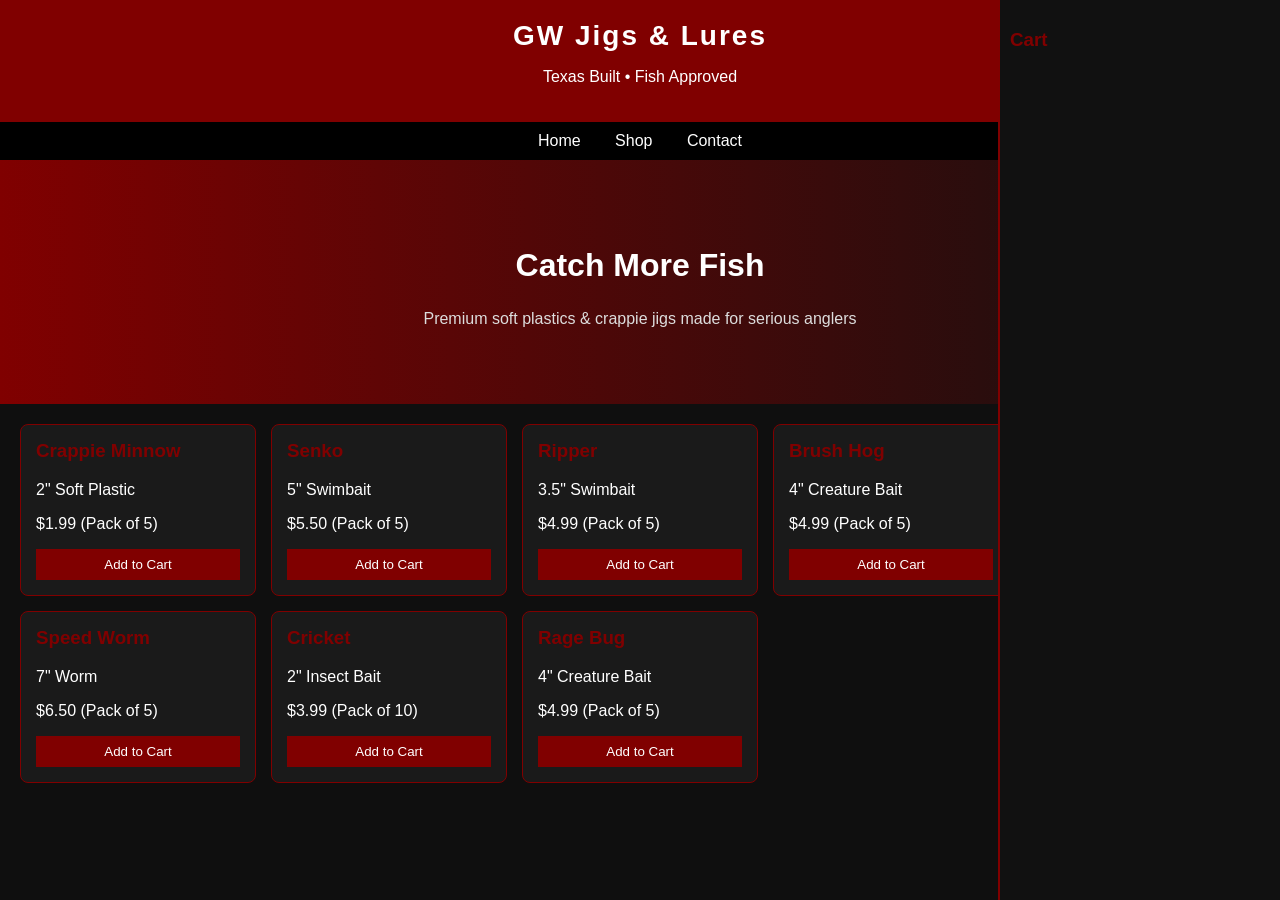
==== index.html @ b726e0a0 "Add files via upload" ====
<!DOCTYPE html>
<html lang="en">
<head>
<meta charset="UTF-8" />
<meta name="viewport" content="width=device-width, initial-scale=1.0"/>
<title>GW Jigs & Lures</title>

<style>
body {
    margin: 0;
    font-family: Arial, sans-serif;
    background: #0f0f0f;
    color: white;
}

/* HEADER */
header {
    background: maroon;
    padding: 20px;
    text-align: center;
}

header h1 {
    margin: 0;
    font-size: 28px;
    letter-spacing: 2px;
}

nav {
    background: black;
    padding: 10px;
    text-align: center;
}

nav a {
    color: white;
    margin: 0 15px;
    text-decoration: none;
}

/* HERO */
.hero {
    padding: 60px 20px;
    text-align: center;
    background: linear-gradient(to right, maroon, #111);
}

.hero h2 {
    font-size: 32px;
}

.hero p {
    color: #ddd;
}

/* PRODUCTS */
.products {
    display: grid;
    grid-template-columns: repeat(auto-fit, minmax(220px, 1fr));
    gap: 15px;
    padding: 20px;
}

.card {
    background: #1a1a1a;
    border: 1px solid maroon;
    padding: 15px;
    border-radius: 8px;
}

.card h3 {
    margin-top: 0;
    color: maroon;
}

button {
    background: maroon;
    border: none;
    padding: 8px;
    color: white;
    width: 100%;
    cursor: pointer;
}

button:hover {
    background: #a00000;
}

/* CART */
.cart {
    position: fixed;
    right: 0;
    top: 0;
    width: 260px;
    height: 100%;
    background: #111;
    border-left: 2px solid maroon;
    padding: 10px;
}

.cart h3 {
    color: maroon;
}
</style>
</head>

<body>

<header>
    <h1>GW Jigs & Lures</h1>
    <p>Texas Built • Fish Approved</p>
</header>

<nav>
    <a href="#">Home</a>
    <a href="#">Shop</a>
    <a href="mailto:gwmlures@gmail.com">Contact</a>
</nav>

<div class="hero">
    <h2>Catch More Fish</h2>
    <p>Premium soft plastics & crappie jigs made for serious anglers</p>
</div>

<div class="products">

    <div class="card">
        <h3>Crappie Minnow</h3>
        <p>2" Soft Plastic</p>
        <p>$1.99 (Pack of 5)</p>
        <button onclick="addToCart('Crappie Minnow')">Add to Cart</button>
    </div>

    <div class="card">
        <h3>Senko</h3>
        <p>5" Swimbait</p>
        <p>$5.50 (Pack of 5)</p>
        <button onclick="addToCart('Senko')">Add to Cart</button>
    </div>

    <div class="card">
        <h3>Ripper</h3>
        <p>3.5" Swimbait</p>
        <p>$4.99 (Pack of 5)</p>
        <button onclick="addToCart('Ripper')">Add to Cart</button>
    </div>

    <div class="card">
        <h3>Brush Hog</h3>
        <p>4" Creature Bait</p>
        <p>$4.99 (Pack of 5)</p>
        <button onclick="addToCart('Brush Hog')">Add to Cart</button>
    </div>

    <div class="card">
        <h3>Curly Tail</h3>
        <p>7" Worm</p>
        <p>$5.99 (Pack of 5)</p>
        <button onclick="addToCart('Curly Tail')">Add to Cart</button>
    </div>

    <div class="card">
        <h3>Speed Worm</h3>
        <p>7" Worm</p>
        <p>$6.50 (Pack of 5)</p>
        <button onclick="addToCart('Speed Worm')">Add to Cart</button>
    </div>

    <div class="card">
        <h3>Cricket</h3>
        <p>2" Insect Bait</p>
        <p>$3.99 (Pack of 10)</p>
        <button onclick="addToCart('Cricket')">Add to Cart</button>
    </div>

    <div class="card">
        <h3>Rage Bug</h3>
        <p>4" Creature Bait</p>
        <p>$4.99 (Pack of 5)</p>
        <button onclick="addToCart('Rage Bug')">Add to Cart</button>
    </div>

</div>

<div class="cart">
    <h3>Cart</h3>
    <ul id="cartList"></ul>
</div>

<script>
let cart = [];

function addToCart(item) {
    cart.push(item);
    renderCart();
}

function renderCart() {
    let list = document.getElementById("cartList");
    list.innerHTML = "";
    cart.forEach(i => {
        let li = document.createElement("li");
        li.textContent = i;
        list.appendChild(li);
    });
}
</script>

</body>
</html>
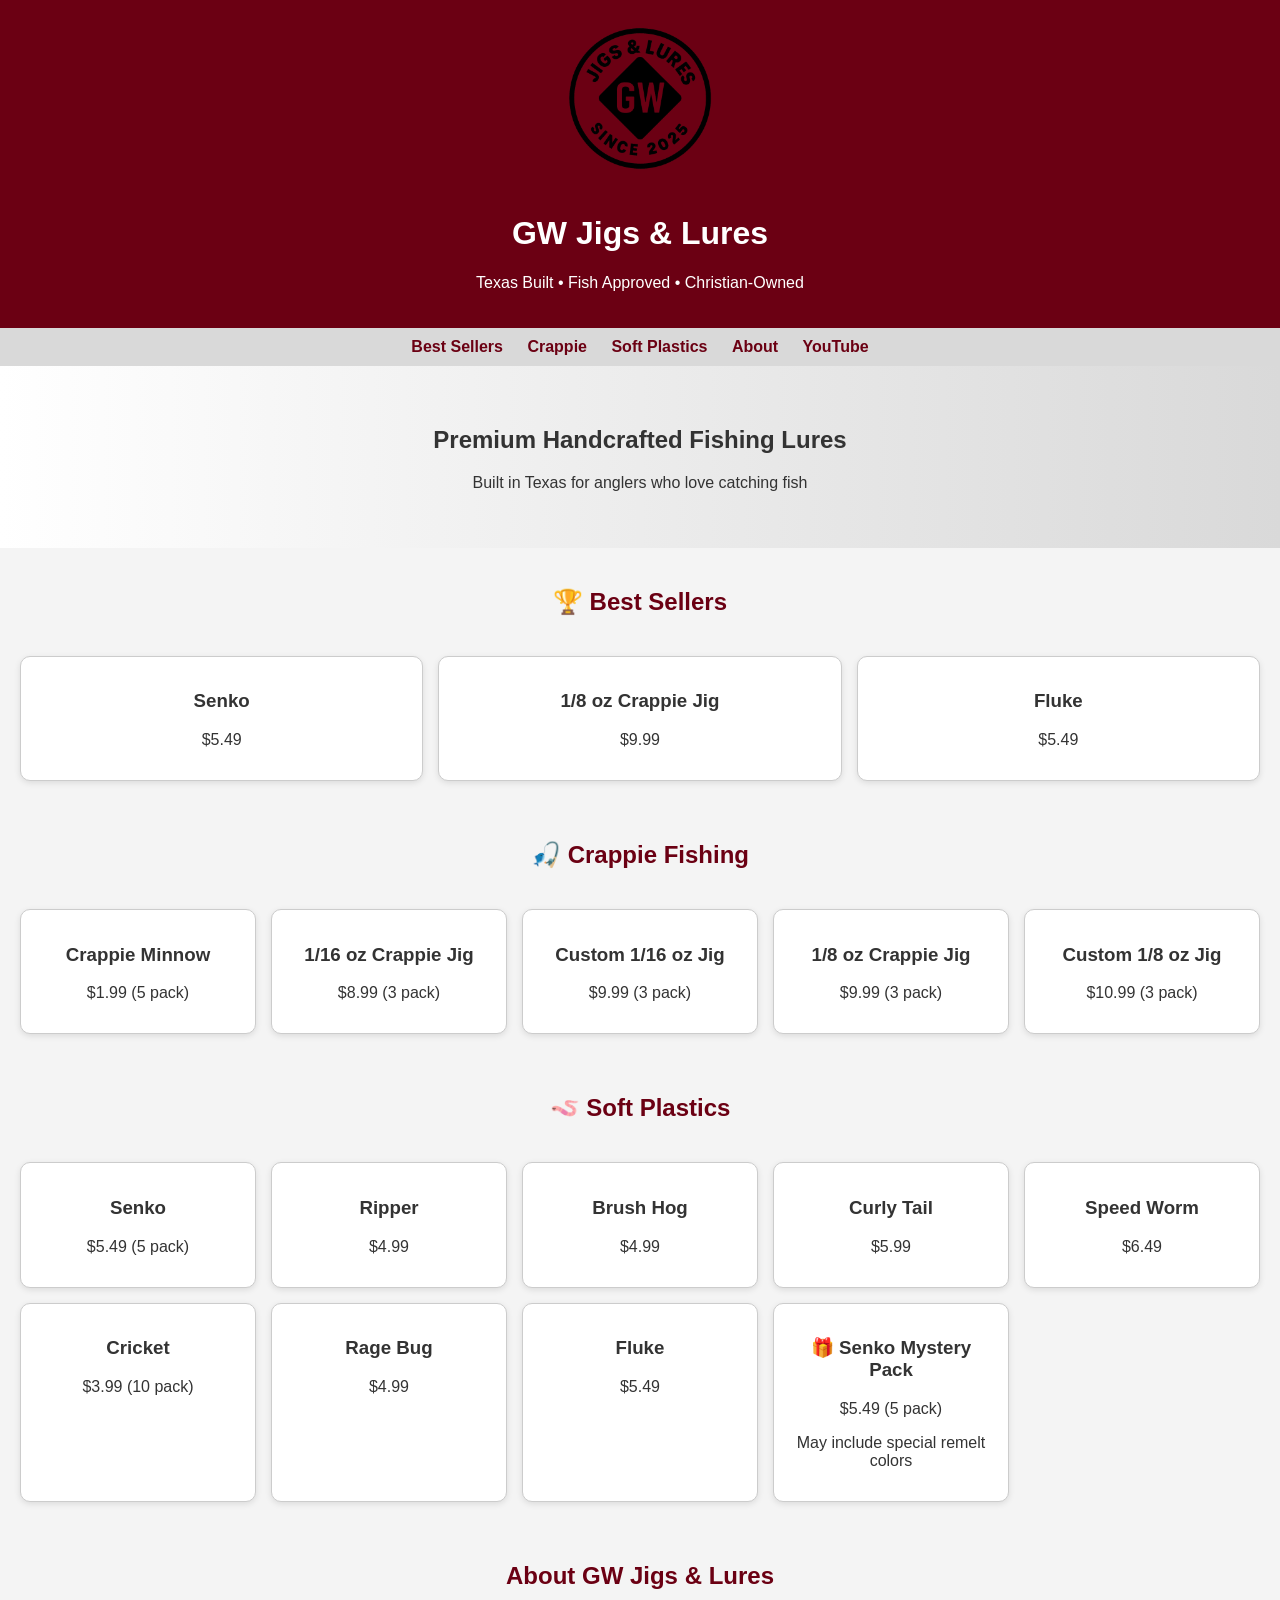
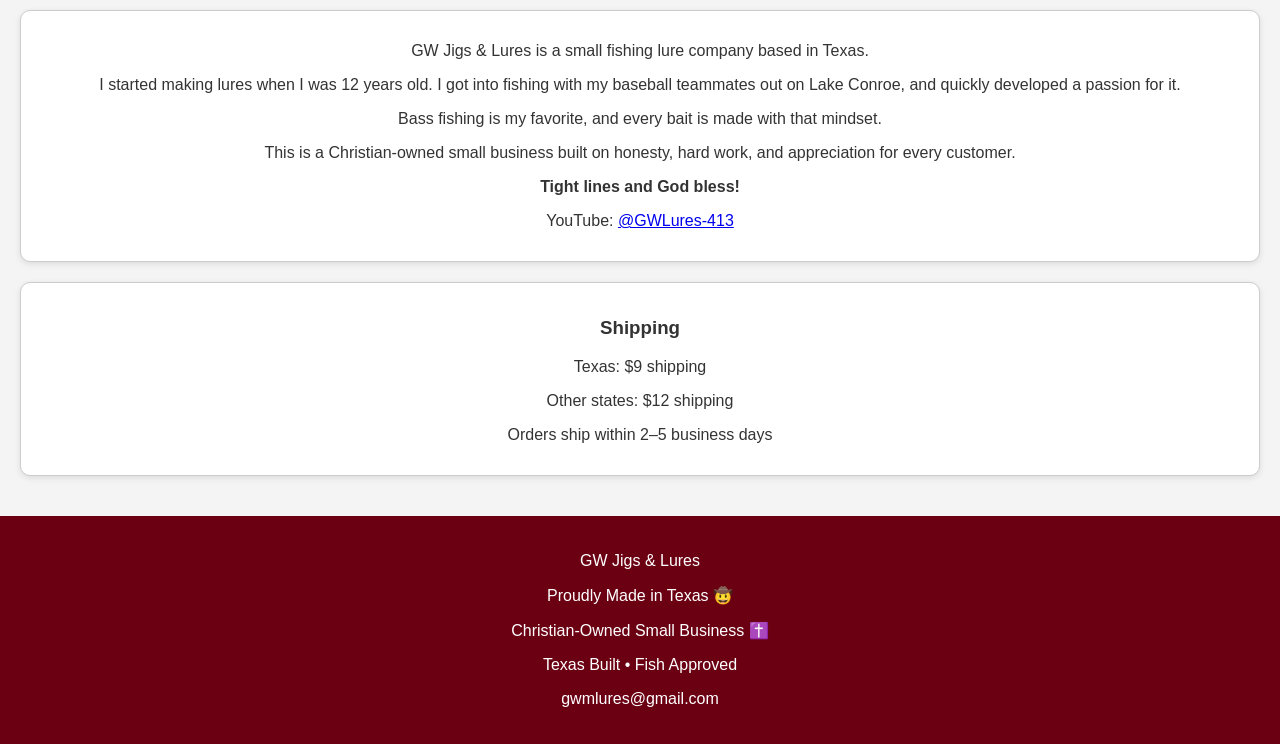
==== commit 353d367a: "Update index.html" ====
--- a/index.html
+++ b/index.html
@@ -1,105 +1,97 @@
 <!DOCTYPE html>
 <html lang="en">
 <head>
-<meta charset="UTF-8" />
-<meta name="viewport" content="width=device-width, initial-scale=1.0"/>
+<meta charset="UTF-8">
+<meta name="viewport" content="width=device-width, initial-scale=1.0">
 <title>GW Jigs & Lures</title>
 
 <style>
 body {
-    margin: 0;
-    font-family: Arial, sans-serif;
-    background: #0f0f0f;
-    color: white;
+    margin:0;
+    font-family:Arial, sans-serif;
+    background:#f4f4f4;
+    color:#333;
 }
 
 /* HEADER */
 header {
-    background: maroon;
-    padding: 20px;
-    text-align: center;
-}
-
-header h1 {
-    margin: 0;
-    font-size: 28px;
-    letter-spacing: 2px;
-}
-
+    background:#6b0013;
+    color:white;
+    text-align:center;
+    padding:20px;
+}
+
+header img {
+    width:160px;
+    margin-bottom:10px;
+}
+
+/* NAV */
 nav {
-    background: black;
-    padding: 10px;
-    text-align: center;
+    background:#d9d9d9;
+    text-align:center;
+    padding:10px;
 }
 
 nav a {
-    color: white;
-    margin: 0 15px;
-    text-decoration: none;
+    margin:0 10px;
+    color:#6b0013;
+    text-decoration:none;
+    font-weight:bold;
 }
 
 /* HERO */
 .hero {
-    padding: 60px 20px;
-    text-align: center;
-    background: linear-gradient(to right, maroon, #111);
-}
-
-.hero h2 {
-    font-size: 32px;
-}
-
-.hero p {
-    color: #ddd;
+    text-align:center;
+    padding:40px;
+    background:linear-gradient(to right,#fff,#d9d9d9);
+}
+
+/* SECTION TITLE */
+.section-title {
+    text-align:center;
+    color:#6b0013;
+    margin-top:40px;
 }
 
 /* PRODUCTS */
 .products {
-    display: grid;
-    grid-template-columns: repeat(auto-fit, minmax(220px, 1fr));
-    gap: 15px;
-    padding: 20px;
+    display:grid;
+    grid-template-columns:repeat(auto-fit,minmax(220px,1fr));
+    gap:15px;
+    padding:20px;
 }
 
 .card {
-    background: #1a1a1a;
-    border: 1px solid maroon;
-    padding: 15px;
-    border-radius: 8px;
-}
-
-.card h3 {
-    margin-top: 0;
-    color: maroon;
+    background:white;
+    border:1px solid #ccc;
+    padding:15px;
+    border-radius:10px;
+    box-shadow:0 2px 6px rgba(0,0,0,0.1);
+    text-align:center;
 }
 
 button {
-    background: maroon;
-    border: none;
-    padding: 8px;
-    color: white;
-    width: 100%;
-    cursor: pointer;
+    background:#6b0013;
+    color:white;
+    border:none;
+    padding:10px;
+    width:100%;
+    cursor:pointer;
+    border-radius:5px;
 }
 
 button:hover {
-    background: #a00000;
-}
-
-/* CART */
-.cart {
-    position: fixed;
-    right: 0;
-    top: 0;
-    width: 260px;
-    height: 100%;
-    background: #111;
-    border-left: 2px solid maroon;
-    padding: 10px;
-}
-
-.cart h3 {
-    color: maroon;
+    background:#8c1027;
+}
+
+/* FOOTER */
+footer {
+    background:#6b0013;
+    color:white;
+    text-align:center;
+    padding:20px;
+    margin-top:40px;
 }
 </style>
 </head>
@@ -107,104 +99,131 @@
 <body>
 
 <header>
+    <img src="logo.png" alt="GW Jigs & Lures Logo">
     <h1>GW Jigs & Lures</h1>
+    <p>Texas Built • Fish Approved • Christian-Owned</p>
+</header>
+
+<nav>
+    <a href="#best">Best Sellers</a>
+    <a href="#crappie">Crappie</a>
+    <a href="#soft">Soft Plastics</a>
+    <a href="#about">About</a>
+    <a href="https://youtube.com/@GWLures-413" target="_blank">YouTube</a>
+</nav>
+
+<div class="hero">
+    <h2>Premium Handcrafted Fishing Lures</h2>
+    <p>Built in Texas for anglers who love catching fish</p>
+</div>
+
+<!-- BEST SELLERS -->
+<h2 id="best" class="section-title">🏆 Best Sellers</h2>
+<div class="products">
+
+<div class="card"><h3>Senko</h3><p>$5.49</p></div>
+<div class="card"><h3>1/8 oz Crappie Jig</h3><p>$9.99</p></div>
+<div class="card"><h3>Fluke</h3><p>$5.49</p></div>
+
+</div>
+
+<!-- CRAPPIE -->
+<h2 id="crappie" class="section-title">🎣 Crappie Fishing</h2>
+<div class="products">
+
+<div class="card">
+<h3>Crappie Minnow</h3>
+<p>$1.99 (5 pack)</p>
+</div>
+
+<div class="card">
+<h3>1/16 oz Crappie Jig</h3>
+<p>$8.99 (3 pack)</p>
+</div>
+
+<div class="card">
+<h3>Custom 1/16 oz Jig</h3>
+<p>$9.99 (3 pack)</p>
+</div>
+
+<div class="card">
+<h3>1/8 oz Crappie Jig</h3>
+<p>$9.99 (3 pack)</p>
+</div>
+
+<div class="card">
+<h3>Custom 1/8 oz Jig</h3>
+<p>$10.99 (3 pack)</p>
+</div>
+
+</div>
+
+<!-- SOFT PLASTICS -->
+<h2 id="soft" class="section-title">🪱 Soft Plastics</h2>
+<div class="products">
+
+<div class="card"><h3>Senko</h3><p>$5.49 (5 pack)</p></div>
+<div class="card"><h3>Ripper</h3><p>$4.99</p></div>
+<div class="card"><h3>Brush Hog</h3><p>$4.99</p></div>
+<div class="card"><h3>Curly Tail</h3><p>$5.99</p></div>
+<div class="card"><h3>Speed Worm</h3><p>$6.49</p></div>
+<div class="card"><h3>Cricket</h3><p>$3.99 (10 pack)</p></div>
+<div class="card"><h3>Rage Bug</h3><p>$4.99</p></div>
+<div class="card"><h3>Fluke</h3><p>$5.49</p></div>
+
+<div class="card">
+<h3>🎁 Senko Mystery Pack</h3>
+<p>$5.49 (5 pack)</p>
+<p>May include special remelt colors</p>
+</div>
+
+</div>
+
+<!-- ABOUT -->
+<h2 id="about" class="section-title">About GW Jigs & Lures</h2>
+<div class="card" style="margin:20px;">
+
+<p>
+GW Jigs & Lures is a small fishing lure company based in Texas.
+</p>
+
+<p>
+I started making lures when I was 12 years old. I got into fishing with my baseball teammates out on Lake Conroe, and quickly developed a passion for it.
+</p>
+
+<p>
+Bass fishing is my favorite, and every bait is made with that mindset.
+</p>
+
+<p>
+This is a Christian-owned small business built on honesty, hard work, and appreciation for every customer.
+</p>
+
+<p><strong>Tight lines and God bless!</strong></p>
+
+<p>
+YouTube: <a href="https://youtube.com/@GWLures-413" target="_blank">@GWLures-413</a>
+</p>
+
+</div>
+
+<!-- SHIPPING -->
+<div class="card" style="margin:20px;">
+
+<h3>Shipping</h3>
+<p>Texas: $9 shipping</p>
+<p>Other states: $12 shipping</p>
+<p>Orders ship within 2–5 business days</p>
+
+</div>
+
+<footer>
+    <p>GW Jigs & Lures</p>
+    <p>Proudly Made in Texas 🤠</p>
+    <p>Christian-Owned Small Business ✝️</p>
     <p>Texas Built • Fish Approved</p>
-</header>
-
-<nav>
-    <a href="#">Home</a>
-    <a href="#">Shop</a>
-    <a href="mailto:gwmlures@gmail.com">Contact</a>
-</nav>
-
-<div class="hero">
-    <h2>Catch More Fish</h2>
-    <p>Premium soft plastics & crappie jigs made for serious anglers</p>
-</div>
-
-<div class="products">
-
-    <div class="card">
-        <h3>Crappie Minnow</h3>
-        <p>2" Soft Plastic</p>
-        <p>$1.99 (Pack of 5)</p>
-        <button onclick="addToCart('Crappie Minnow')">Add to Cart</button>
-    </div>
-
-    <div class="card">
-        <h3>Senko</h3>
-        <p>5" Swimbait</p>
-        <p>$5.50 (Pack of 5)</p>
-        <button onclick="addToCart('Senko')">Add to Cart</button>
-    </div>
-
-    <div class="card">
-        <h3>Ripper</h3>
-        <p>3.5" Swimbait</p>
-        <p>$4.99 (Pack of 5)</p>
-        <button onclick="addToCart('Ripper')">Add to Cart</button>
-    </div>
-
-    <div class="card">
-        <h3>Brush Hog</h3>
-        <p>4" Creature Bait</p>
-        <p>$4.99 (Pack of 5)</p>
-        <button onclick="addToCart('Brush Hog')">Add to Cart</button>
-    </div>
-
-    <div class="card">
-        <h3>Curly Tail</h3>
-        <p>7" Worm</p>
-        <p>$5.99 (Pack of 5)</p>
-        <button onclick="addToCart('Curly Tail')">Add to Cart</button>
-    </div>
-
-    <div class="card">
-        <h3>Speed Worm</h3>
-        <p>7" Worm</p>
-        <p>$6.50 (Pack of 5)</p>
-        <button onclick="addToCart('Speed Worm')">Add to Cart</button>
-    </div>
-
-    <div class="card">
-        <h3>Cricket</h3>
-        <p>2" Insect Bait</p>
-        <p>$3.99 (Pack of 10)</p>
-        <button onclick="addToCart('Cricket')">Add to Cart</button>
-    </div>
-
-    <div class="card">
-        <h3>Rage Bug</h3>
-        <p>4" Creature Bait</p>
-        <p>$4.99 (Pack of 5)</p>
-        <button onclick="addToCart('Rage Bug')">Add to Cart</button>
-    </div>
-
-</div>
-
-<div class="cart">
-    <h3>Cart</h3>
-    <ul id="cartList"></ul>
-</div>
-
-<script>
-let cart = [];
-
-function addToCart(item) {
-    cart.push(item);
-    renderCart();
-}
-
-function renderCart() {
-    let list = document.getElementById("cartList");
-    list.innerHTML = "";
-    cart.forEach(i => {
-        let li = document.createElement("li");
-        li.textContent = i;
-        list.appendChild(li);
-    });
-}
-</script>
+    <p>gwmlures@gmail.com</p>
+</footer>
 
 </body>
-</html>+</html>
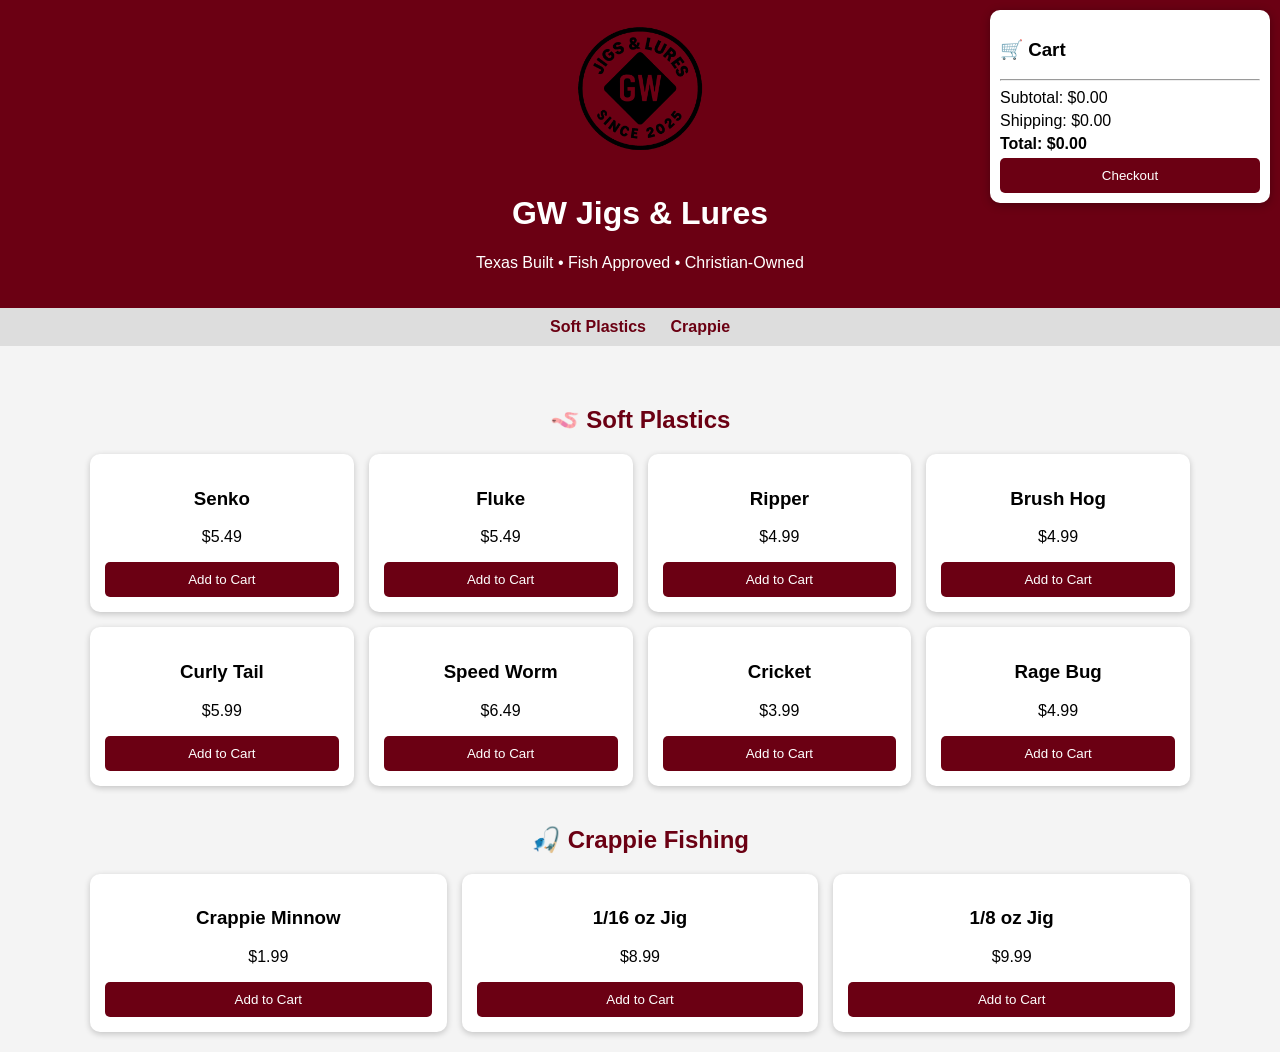
==== commit 0c0f2123: "Update index.html" ====
--- a/index.html
+++ b/index.html
@@ -10,7 +10,6 @@
     margin:0;
     font-family:Arial, sans-serif;
     background:#f4f4f4;
-    color:#333;
 }
 
 /* HEADER */
@@ -22,52 +21,49 @@
 }
 
 header img {
-    width:160px;
+    width:140px;
     margin-bottom:10px;
 }
 
 /* NAV */
 nav {
-    background:#d9d9d9;
+    background:#ddd;
     text-align:center;
     padding:10px;
 }
 
 nav a {
-    margin:0 10px;
+    margin:10px;
     color:#6b0013;
+    font-weight:bold;
     text-decoration:none;
-    font-weight:bold;
-}
-
-/* HERO */
-.hero {
-    text-align:center;
-    padding:40px;
-    background:linear-gradient(to right,#fff,#d9d9d9);
-}
-
-/* SECTION TITLE */
-.section-title {
-    text-align:center;
+}
+
+/* LAYOUT */
+.container {
+    max-width:1100px;
+    margin:auto;
+    padding:20px;
+}
+
+h2 {
     color:#6b0013;
+    text-align:center;
     margin-top:40px;
 }
 
-/* PRODUCTS */
-.products {
+/* PRODUCT GRID */
+.grid {
     display:grid;
     grid-template-columns:repeat(auto-fit,minmax(220px,1fr));
     gap:15px;
-    padding:20px;
 }
 
 .card {
     background:white;
-    border:1px solid #ccc;
     padding:15px;
     border-radius:10px;
-    box-shadow:0 2px 6px rgba(0,0,0,0.1);
+    box-shadow:0 2px 6px rgba(0,0,0,0.2);
     text-align:center;
 }
 
@@ -85,13 +81,20 @@
     background:#8c1027;
 }
 
-/* FOOTER */
-footer {
-    background:#6b0013;
-    color:white;
-    text-align:center;
-    padding:20px;
-    margin-top:40px;
+/* CART */
+#cart {
+    position:fixed;
+    right:10px;
+    top:10px;
+    width:260px;
+    background:white;
+    padding:10px;
+    box-shadow:0 2px 10px rgba(0,0,0,0.3);
+    border-radius:10px;
+}
+
+#cart p {
+    margin:5px 0;
 }
 </style>
 </head>
@@ -99,131 +102,144 @@
 <body>
 
 <header>
-    <img src="logo.png" alt="GW Jigs & Lures Logo">
+    <img src="logo.png" alt="GW Jigs Logo">
     <h1>GW Jigs & Lures</h1>
     <p>Texas Built • Fish Approved • Christian-Owned</p>
 </header>
 
 <nav>
-    <a href="#best">Best Sellers</a>
+    <a href="#soft">Soft Plastics</a>
     <a href="#crappie">Crappie</a>
-    <a href="#soft">Soft Plastics</a>
-    <a href="#about">About</a>
-    <a href="https://youtube.com/@GWLures-413" target="_blank">YouTube</a>
 </nav>
 
-<div class="hero">
-    <h2>Premium Handcrafted Fishing Lures</h2>
-    <p>Built in Texas for anglers who love catching fish</p>
-</div>
-
-<!-- BEST SELLERS -->
-<h2 id="best" class="section-title">🏆 Best Sellers</h2>
-<div class="products">
-
-<div class="card"><h3>Senko</h3><p>$5.49</p></div>
-<div class="card"><h3>1/8 oz Crappie Jig</h3><p>$9.99</p></div>
-<div class="card"><h3>Fluke</h3><p>$5.49</p></div>
+<!-- CART -->
+<div id="cart">
+    <h3>🛒 Cart</h3>
+    <div id="cartItems"></div>
+    <hr>
+    <p id="subtotal">Subtotal: $0.00</p>
+    <p id="shipping">Shipping: $0.00</p>
+    <p><strong id="total">Total: $0.00</strong></p>
+    <button onclick="checkout()">Checkout</button>
+</div>
+
+<div class="container">
+
+<!-- SOFT PLASTICS -->
+<h2 id="soft">🪱 Soft Plastics</h2>
+<div class="grid">
+
+<div class="card">
+<h3>Senko</h3>
+<p>$5.49</p>
+<button onclick="addToCart('Senko',5.49)">Add to Cart</button>
+</div>
+
+<div class="card">
+<h3>Fluke</h3>
+<p>$5.49</p>
+<button onclick="addToCart('Fluke',5.49)">Add to Cart</button>
+</div>
+
+<div class="card">
+<h3>Ripper</h3>
+<p>$4.99</p>
+<button onclick="addToCart('Ripper',4.99)">Add to Cart</button>
+</div>
+
+<div class="card">
+<h3>Brush Hog</h3>
+<p>$4.99</p>
+<button onclick="addToCart('Brush Hog',4.99)">Add to Cart</button>
+</div>
+
+<div class="card">
+<h3>Curly Tail</h3>
+<p>$5.99</p>
+<button onclick="addToCart('Curly Tail',5.99)">Add to Cart</button>
+</div>
+
+<div class="card">
+<h3>Speed Worm</h3>
+<p>$6.49</p>
+<button onclick="addToCart('Speed Worm',6.49)">Add to Cart</button>
+</div>
+
+<div class="card">
+<h3>Cricket</h3>
+<p>$3.99</p>
+<button onclick="addToCart('Cricket',3.99)">Add to Cart</button>
+</div>
+
+<div class="card">
+<h3>Rage Bug</h3>
+<p>$4.99</p>
+<button onclick="addToCart('Rage Bug',4.99)">Add to Cart</button>
+</div>
 
 </div>
 
 <!-- CRAPPIE -->
-<h2 id="crappie" class="section-title">🎣 Crappie Fishing</h2>
-<div class="products">
+<h2 id="crappie">🎣 Crappie Fishing</h2>
+<div class="grid">
 
 <div class="card">
 <h3>Crappie Minnow</h3>
-<p>$1.99 (5 pack)</p>
-</div>
-
-<div class="card">
-<h3>1/16 oz Crappie Jig</h3>
-<p>$8.99 (3 pack)</p>
-</div>
-
-<div class="card">
-<h3>Custom 1/16 oz Jig</h3>
-<p>$9.99 (3 pack)</p>
-</div>
-
-<div class="card">
-<h3>1/8 oz Crappie Jig</h3>
-<p>$9.99 (3 pack)</p>
-</div>
-
-<div class="card">
-<h3>Custom 1/8 oz Jig</h3>
-<p>$10.99 (3 pack)</p>
-</div>
-
-</div>
-
-<!-- SOFT PLASTICS -->
-<h2 id="soft" class="section-title">🪱 Soft Plastics</h2>
-<div class="products">
-
-<div class="card"><h3>Senko</h3><p>$5.49 (5 pack)</p></div>
-<div class="card"><h3>Ripper</h3><p>$4.99</p></div>
-<div class="card"><h3>Brush Hog</h3><p>$4.99</p></div>
-<div class="card"><h3>Curly Tail</h3><p>$5.99</p></div>
-<div class="card"><h3>Speed Worm</h3><p>$6.49</p></div>
-<div class="card"><h3>Cricket</h3><p>$3.99 (10 pack)</p></div>
-<div class="card"><h3>Rage Bug</h3><p>$4.99</p></div>
-<div class="card"><h3>Fluke</h3><p>$5.49</p></div>
-
-<div class="card">
-<h3>🎁 Senko Mystery Pack</h3>
-<p>$5.49 (5 pack)</p>
-<p>May include special remelt colors</p>
-</div>
-
-</div>
-
-<!-- ABOUT -->
-<h2 id="about" class="section-title">About GW Jigs & Lures</h2>
-<div class="card" style="margin:20px;">
-
-<p>
-GW Jigs & Lures is a small fishing lure company based in Texas.
-</p>
-
-<p>
-I started making lures when I was 12 years old. I got into fishing with my baseball teammates out on Lake Conroe, and quickly developed a passion for it.
-</p>
-
-<p>
-Bass fishing is my favorite, and every bait is made with that mindset.
-</p>
-
-<p>
-This is a Christian-owned small business built on honesty, hard work, and appreciation for every customer.
-</p>
-
-<p><strong>Tight lines and God bless!</strong></p>
-
-<p>
-YouTube: <a href="https://youtube.com/@GWLures-413" target="_blank">@GWLures-413</a>
-</p>
-
-</div>
-
-<!-- SHIPPING -->
-<div class="card" style="margin:20px;">
-
-<h3>Shipping</h3>
-<p>Texas: $9 shipping</p>
-<p>Other states: $12 shipping</p>
-<p>Orders ship within 2–5 business days</p>
-
-</div>
-
-<footer>
-    <p>GW Jigs & Lures</p>
-    <p>Proudly Made in Texas 🤠</p>
-    <p>Christian-Owned Small Business ✝️</p>
-    <p>Texas Built • Fish Approved</p>
-    <p>gwmlures@gmail.com</p>
-</footer>
+<p>$1.99</p>
+<button onclick="addToCart('Crappie Minnow',1.99)">Add to Cart</button>
+</div>
+
+<div class="card">
+<h3>1/16 oz Jig</h3>
+<p>$8.99</p>
+<button onclick="addToCart('1/16 oz Jig',8.99)">Add to Cart</button>
+</div>
+
+<div class="card">
+<h3>1/8 oz Jig</h3>
+<p>$9.99</p>
+<button onclick="addToCart('1/8 oz Jig',9.99)">Add to Cart</button>
+</div>
+
+</div>
+
+</div>
+
+<script>
+let cart = [];
+
+function addToCart(name, price){
+    cart.push({name,price});
+    updateCart();
+}
+
+function updateCart(){
+    let list = document.getElementById("cartItems");
+    list.innerHTML = "";
+
+    let subtotal = 0;
+
+    cart.forEach(item=>{
+        subtotal += item.price;
+        list.innerHTML += "<p>"+item.name+" - $"+item.price.toFixed(2)+"</p>";
+    });
+
+    let shipping = subtotal > 0 ? 12 : 0;
+
+    document.getElementById("subtotal").innerText = "Subtotal: $" + subtotal.toFixed(2);
+    document.getElementById("shipping").innerText = "Shipping: $" + shipping.toFixed(2);
+    document.getElementById("total").innerText = "Total: $" + (subtotal + shipping).toFixed(2);
+}
+
+function checkout(){
+    if(cart.length === 0){
+        alert("Your cart is empty!");
+        return;
+    }
+
+    alert("Checkout system coming soon! You're building a real store 🎣");
+}
+</script>
 
 </body>
 </html>
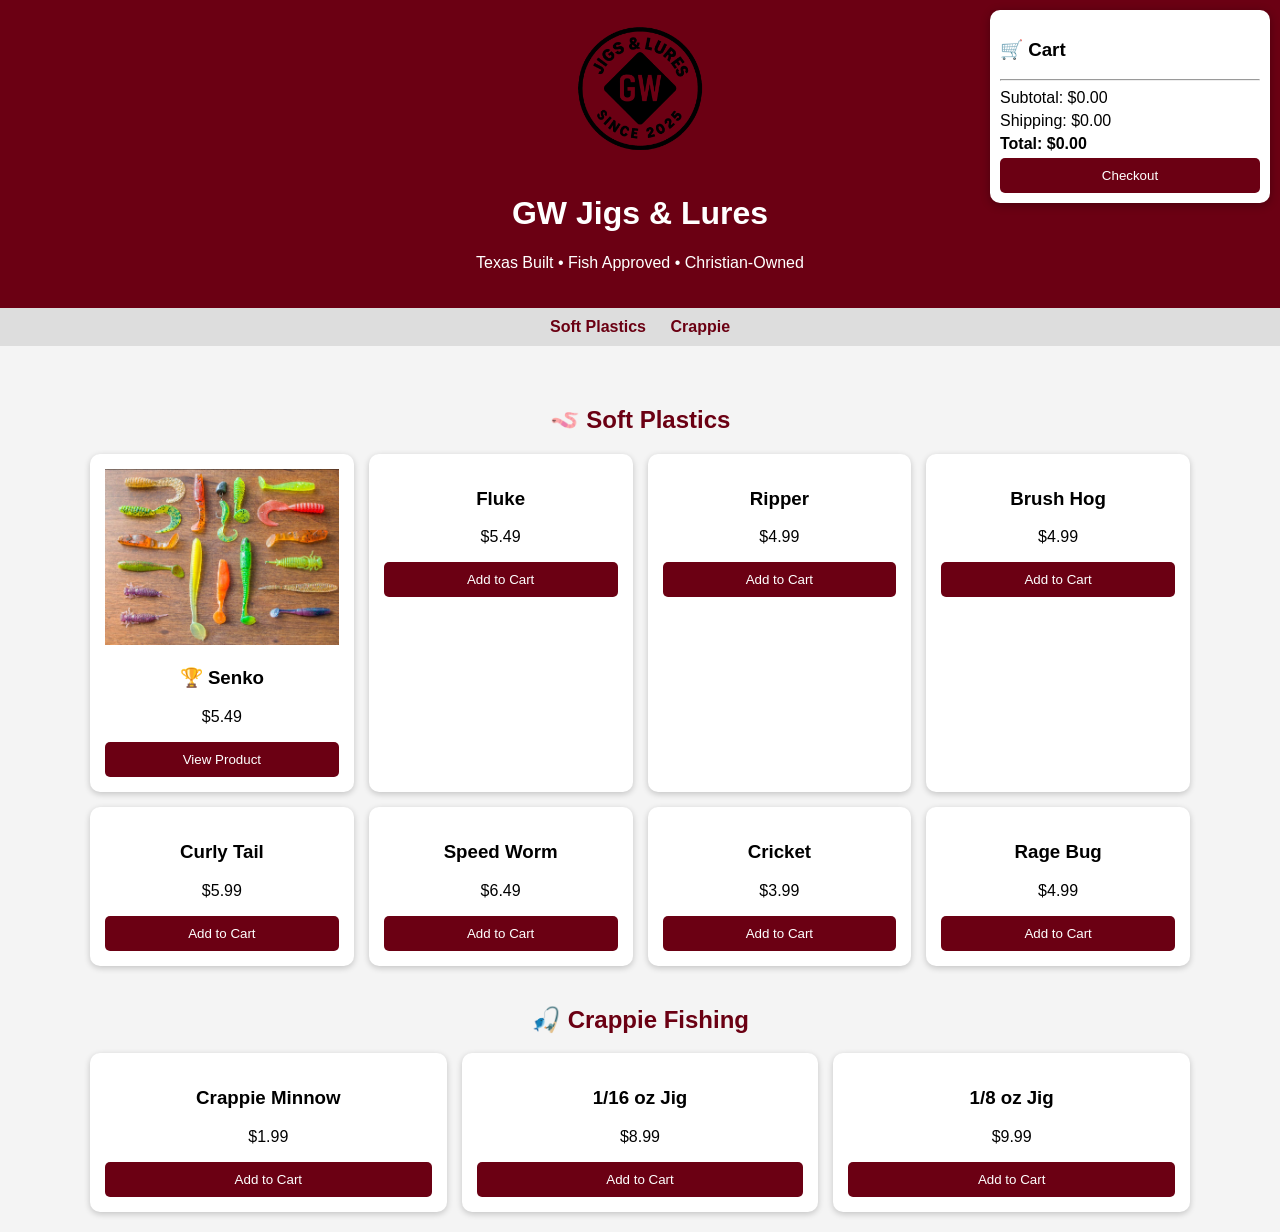
==== commit 52edb428: "index.html" ====
--- a/index.html
+++ b/index.html
@@ -130,11 +130,17 @@
 <div class="grid">
 
 <div class="card">
-<h3>Senko</h3>
+<img src="placeholder-lure.png" width="100%">
+
+<h3>🏆 Senko</h3>
+
 <p>$5.49</p>
-<button onclick="addToCart('Senko',5.49)">Add to Cart</button>
-</div>
-
+
+<a href="product.html">
+<button>View Product</button>
+</a>
+
+</div>
 <div class="card">
 <h3>Fluke</h3>
 <p>$5.49</p>
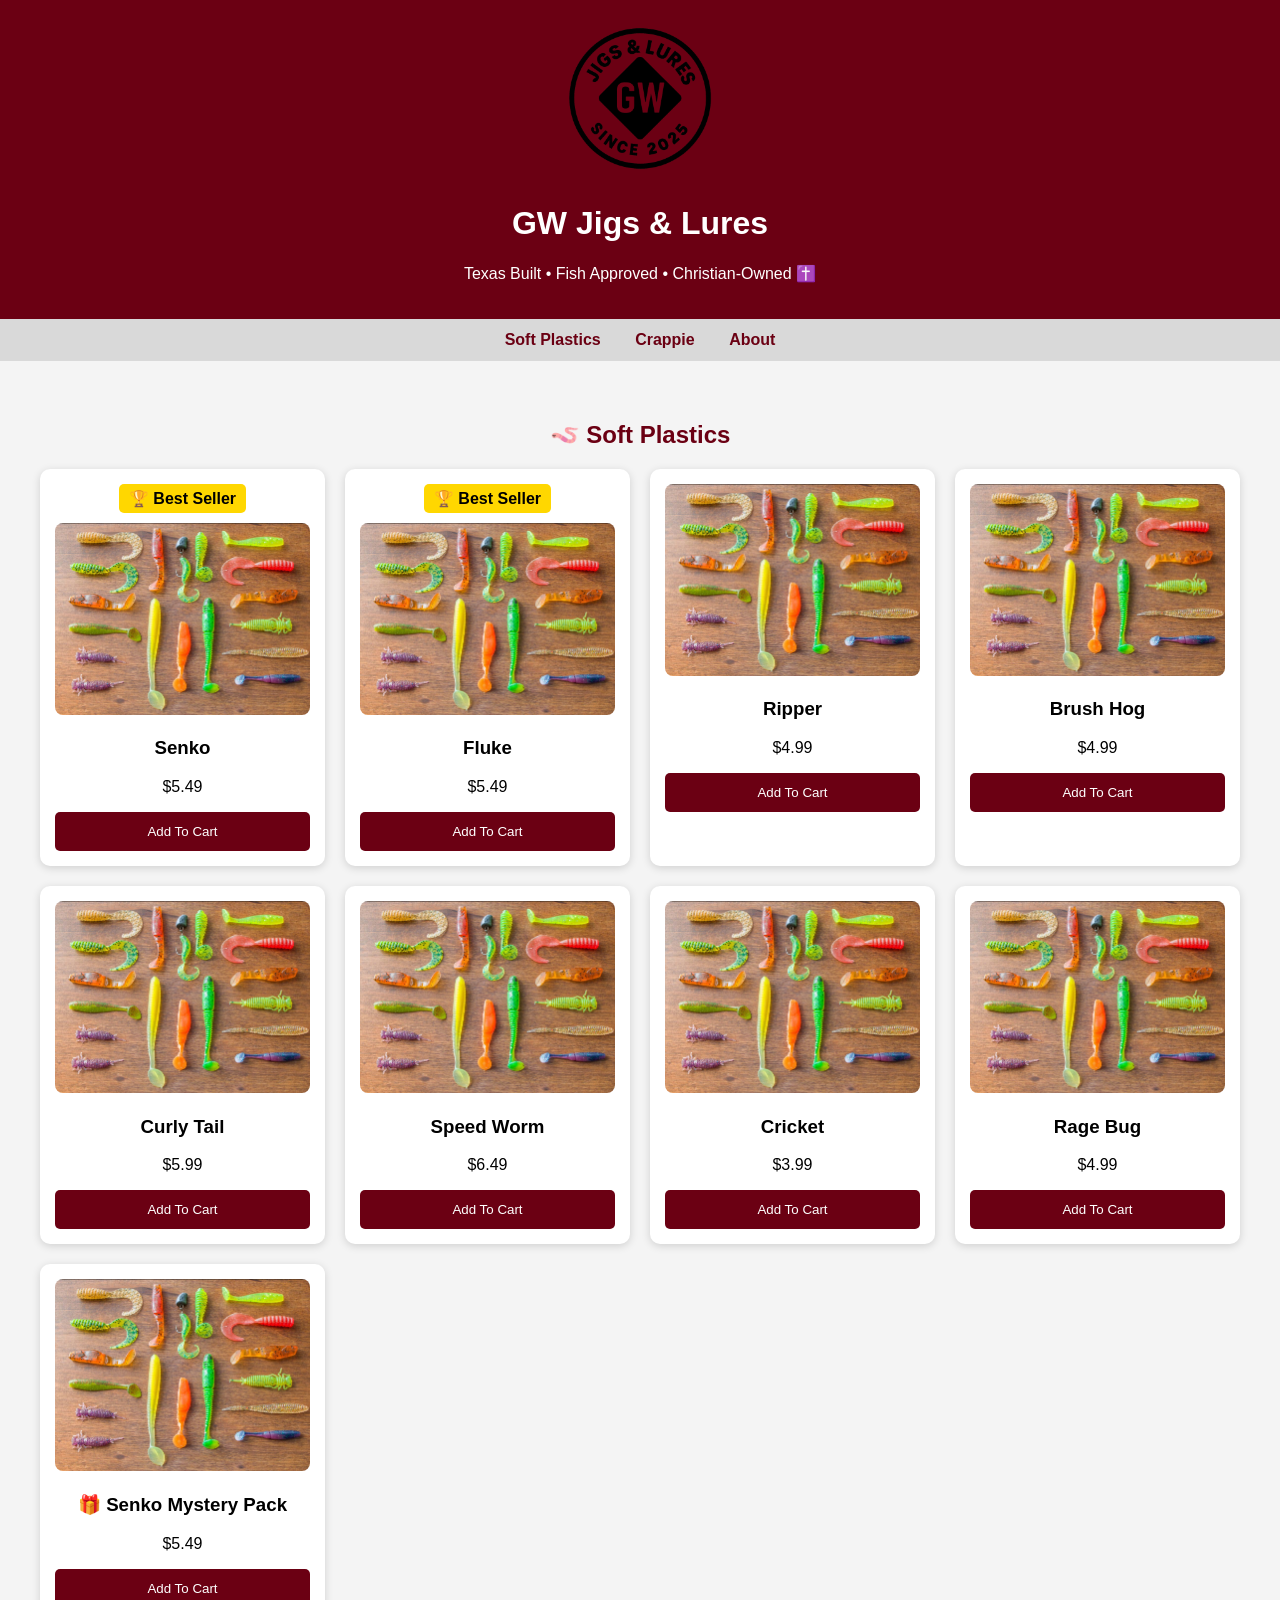
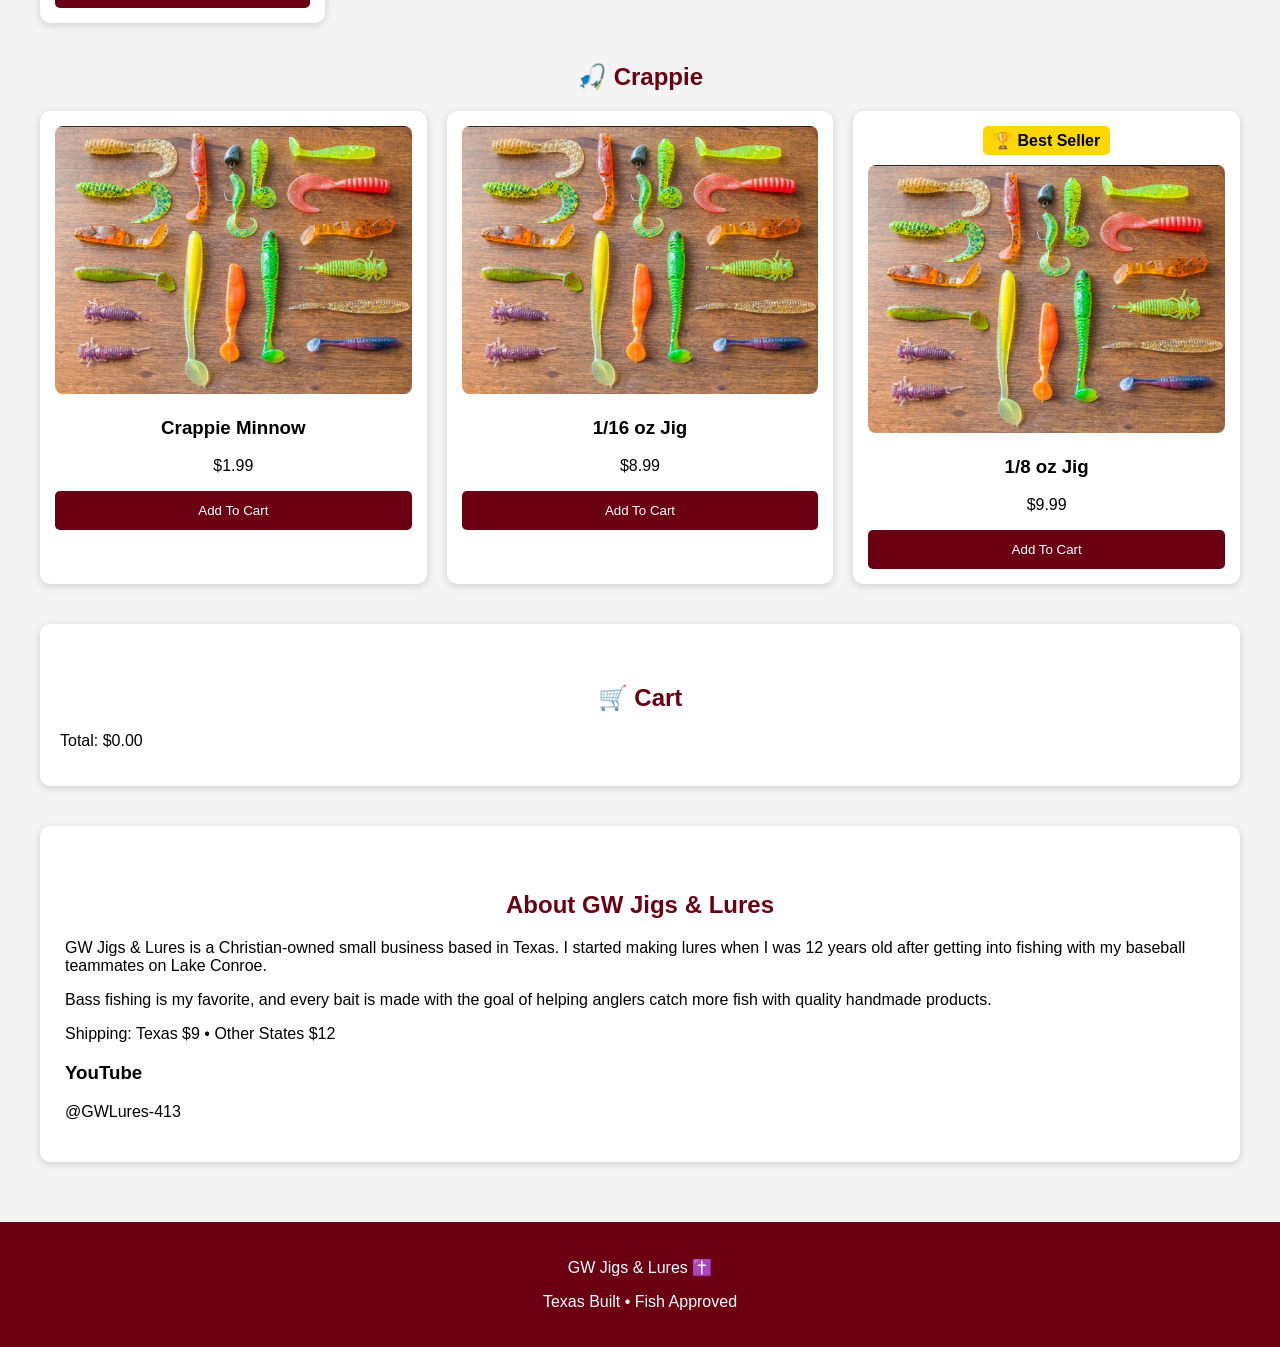
==== commit c47af6dd: "index.html" ====
--- a/index.html
+++ b/index.html
@@ -6,95 +6,118 @@
 <title>GW Jigs & Lures</title>
 
 <style>
-body {
+body{
     margin:0;
-    font-family:Arial, sans-serif;
+    font-family:Arial,sans-serif;
     background:#f4f4f4;
 }
 
-/* HEADER */
-header {
+header{
     background:#6b0013;
     color:white;
     text-align:center;
     padding:20px;
 }
 
-header img {
-    width:140px;
+header img{
+    width:160px;
+    max-width:90%;
+}
+
+nav{
+    background:#d9d9d9;
+    text-align:center;
+    padding:12px;
+}
+
+nav a{
+    color:#6b0013;
+    text-decoration:none;
+    margin:0 15px;
+    font-weight:bold;
+}
+
+.container{
+    max-width:1200px;
+    margin:auto;
+    padding:20px;
+}
+
+h2{
+    text-align:center;
+    color:#6b0013;
+    margin-top:40px;
+}
+
+.grid{
+    display:grid;
+    grid-template-columns:repeat(auto-fit,minmax(250px,1fr));
+    gap:20px;
+}
+
+.card{
+    background:white;
+    border-radius:10px;
+    padding:15px;
+    text-align:center;
+    box-shadow:0 2px 8px rgba(0,0,0,.15);
+}
+
+.card img{
+    width:100%;
+    border-radius:8px;
+}
+
+.card a{
+    text-decoration:none;
+    color:black;
+}
+
+.badge{
+    background:gold;
+    padding:5px 10px;
+    border-radius:5px;
+    display:inline-block;
+    font-weight:bold;
     margin-bottom:10px;
 }
 
-/* NAV */
-nav {
-    background:#ddd;
-    text-align:center;
-    padding:10px;
-}
-
-nav a {
-    margin:10px;
-    color:#6b0013;
-    font-weight:bold;
-    text-decoration:none;
-}
-
-/* LAYOUT */
-.container {
-    max-width:1100px;
-    margin:auto;
-    padding:20px;
-}
-
-h2 {
-    color:#6b0013;
-    text-align:center;
-    margin-top:40px;
-}
-
-/* PRODUCT GRID */
-.grid {
-    display:grid;
-    grid-template-columns:repeat(auto-fit,minmax(220px,1fr));
-    gap:15px;
-}
-
-.card {
-    background:white;
-    padding:15px;
-    border-radius:10px;
-    box-shadow:0 2px 6px rgba(0,0,0,0.2);
-    text-align:center;
-}
-
-button {
+button{
+    width:100%;
+    padding:12px;
     background:#6b0013;
     color:white;
     border:none;
-    padding:10px;
-    width:100%;
+    border-radius:5px;
     cursor:pointer;
-    border-radius:5px;
-}
-
-button:hover {
+}
+
+button:hover{
     background:#8c1027;
 }
 
-/* CART */
-#cart {
-    position:fixed;
-    right:10px;
-    top:10px;
-    width:260px;
+#cart{
     background:white;
-    padding:10px;
-    box-shadow:0 2px 10px rgba(0,0,0,0.3);
+    padding:20px;
+    margin-top:40px;
     border-radius:10px;
-}
-
-#cart p {
-    margin:5px 0;
+    box-shadow:0 2px 8px rgba(0,0,0,.15);
+}
+
+.about{
+    background:white;
+    padding:25px;
+    border-radius:10px;
+    margin-top:40px;
+    box-shadow:0 2px 8px rgba(0,0,0,.15);
+}
+
+footer{
+    background:#6b0013;
+    color:white;
+    text-align:center;
+    padding:20px;
+    margin-top:40px;
 }
 </style>
 </head>
@@ -102,148 +125,162 @@
 <body>
 
 <header>
-    <img src="logo.png" alt="GW Jigs Logo">
-    <h1>GW Jigs & Lures</h1>
-    <p>Texas Built • Fish Approved • Christian-Owned</p>
+<img src="logo.png" alt="GW Jigs & Lures">
+<h1>GW Jigs & Lures</h1>
+<p>Texas Built • Fish Approved • Christian-Owned ✝️</p>
 </header>
 
 <nav>
-    <a href="#soft">Soft Plastics</a>
-    <a href="#crappie">Crappie</a>
+<a href="#softplastics">Soft Plastics</a>
+<a href="#crappie">Crappie</a>
+<a href="#about">About</a>
 </nav>
 
-<!-- CART -->
+<div class="container">
+
+<h2 id="softplastics">🪱 Soft Plastics</h2>
+
+<div class="grid">
+
+<div class="card">
+<div class="badge">🏆 Best Seller</div>
+<a href="product.html"><img src="placeholder-lure.png"></a>
+<a href="product.html"><h3>Senko</h3></a>
+<p>$5.49</p>
+<button onclick="addToCart('Senko',5.49)">Add To Cart</button>
+</div>
+
+<div class="card">
+<div class="badge">🏆 Best Seller</div>
+<a href="product.html"><img src="placeholder-lure.png"></a>
+<a href="product.html"><h3>Fluke</h3></a>
+<p>$5.49</p>
+<button onclick="addToCart('Fluke',5.49)">Add To Cart</button>
+</div>
+
+<div class="card">
+<a href="product.html"><img src="placeholder-lure.png"></a>
+<a href="product.html"><h3>Ripper</h3></a>
+<p>$4.99</p>
+<button onclick="addToCart('Ripper',4.99)">Add To Cart</button>
+</div>
+
+<div class="card">
+<a href="product.html"><img src="placeholder-lure.png"></a>
+<a href="product.html"><h3>Brush Hog</h3></a>
+<p>$4.99</p>
+<button onclick="addToCart('Brush Hog',4.99)">Add To Cart</button>
+</div>
+
+<div class="card">
+<a href="product.html"><img src="placeholder-lure.png"></a>
+<a href="product.html"><h3>Curly Tail</h3></a>
+<p>$5.99</p>
+<button onclick="addToCart('Curly Tail',5.99)">Add To Cart</button>
+</div>
+
+<div class="card">
+<a href="product.html"><img src="placeholder-lure.png"></a>
+<a href="product.html"><h3>Speed Worm</h3></a>
+<p>$6.49</p>
+<button onclick="addToCart('Speed Worm',6.49)">Add To Cart</button>
+</div>
+
+<div class="card">
+<a href="product.html"><img src="placeholder-lure.png"></a>
+<a href="product.html"><h3>Cricket</h3></a>
+<p>$3.99</p>
+<button onclick="addToCart('Cricket',3.99)">Add To Cart</button>
+</div>
+
+<div class="card">
+<a href="product.html"><img src="placeholder-lure.png"></a>
+<a href="product.html"><h3>Rage Bug</h3></a>
+<p>$4.99</p>
+<button onclick="addToCart('Rage Bug',4.99)">Add To Cart</button>
+</div>
+
+<div class="card">
+<a href="product.html"><img src="placeholder-lure.png"></a>
+<a href="product.html"><h3>🎁 Senko Mystery Pack</h3></a>
+<p>$5.49</p>
+<button onclick="addToCart('Senko Mystery Pack',5.49)">Add To Cart</button>
+</div>
+
+</div>
+
+<h2 id="crappie">🎣 Crappie</h2>
+
+<div class="grid">
+
+<div class="card">
+<a href="product.html"><img src="placeholder-lure.png"></a>
+<a href="product.html"><h3>Crappie Minnow</h3></a>
+<p>$1.99</p>
+<button onclick="addToCart('Crappie Minnow',1.99)">Add To Cart</button>
+</div>
+
+<div class="card">
+<a href="product.html"><img src="placeholder-lure.png"></a>
+<a href="product.html"><h3>1/16 oz Jig</h3></a>
+<p>$8.99</p>
+<button onclick="addToCart('1/16 oz Jig',8.99)">Add To Cart</button>
+</div>
+
+<div class="card">
+<div class="badge">🏆 Best Seller</div>
+<a href="product.html"><img src="placeholder-lure.png"></a>
+<a href="product.html"><h3>1/8 oz Jig</h3></a>
+<p>$9.99</p>
+<button onclick="addToCart('1/8 oz Jig',9.99)">Add To Cart</button>
+</div>
+
+</div>
+
 <div id="cart">
-    <h3>🛒 Cart</h3>
-    <div id="cartItems"></div>
-    <hr>
-    <p id="subtotal">Subtotal: $0.00</p>
-    <p id="shipping">Shipping: $0.00</p>
-    <p><strong id="total">Total: $0.00</strong></p>
-    <button onclick="checkout()">Checkout</button>
-</div>
-
-<div class="container">
-
-<!-- SOFT PLASTICS -->
-<h2 id="soft">🪱 Soft Plastics</h2>
-<div class="grid">
-
-<div class="card">
-<img src="placeholder-lure.png" width="100%">
-
-<h3>🏆 Senko</h3>
-
-<p>$5.49</p>
-
-<a href="product.html">
-<button>View Product</button>
-</a>
-
-</div>
-<div class="card">
-<h3>Fluke</h3>
-<p>$5.49</p>
-<button onclick="addToCart('Fluke',5.49)">Add to Cart</button>
-</div>
-
-<div class="card">
-<h3>Ripper</h3>
-<p>$4.99</p>
-<button onclick="addToCart('Ripper',4.99)">Add to Cart</button>
-</div>
-
-<div class="card">
-<h3>Brush Hog</h3>
-<p>$4.99</p>
-<button onclick="addToCart('Brush Hog',4.99)">Add to Cart</button>
-</div>
-
-<div class="card">
-<h3>Curly Tail</h3>
-<p>$5.99</p>
-<button onclick="addToCart('Curly Tail',5.99)">Add to Cart</button>
-</div>
-
-<div class="card">
-<h3>Speed Worm</h3>
-<p>$6.49</p>
-<button onclick="addToCart('Speed Worm',6.49)">Add to Cart</button>
-</div>
-
-<div class="card">
-<h3>Cricket</h3>
-<p>$3.99</p>
-<button onclick="addToCart('Cricket',3.99)">Add to Cart</button>
-</div>
-
-<div class="card">
-<h3>Rage Bug</h3>
-<p>$4.99</p>
-<button onclick="addToCart('Rage Bug',4.99)">Add to Cart</button>
-</div>
-
-</div>
-
-<!-- CRAPPIE -->
-<h2 id="crappie">🎣 Crappie Fishing</h2>
-<div class="grid">
-
-<div class="card">
-<h3>Crappie Minnow</h3>
-<p>$1.99</p>
-<button onclick="addToCart('Crappie Minnow',1.99)">Add to Cart</button>
-</div>
-
-<div class="card">
-<h3>1/16 oz Jig</h3>
-<p>$8.99</p>
-<button onclick="addToCart('1/16 oz Jig',8.99)">Add to Cart</button>
-</div>
-
-<div class="card">
-<h3>1/8 oz Jig</h3>
-<p>$9.99</p>
-<button onclick="addToCart('1/8 oz Jig',9.99)">Add to Cart</button>
-</div>
-
-</div>
-
-</div>
+<h2>🛒 Cart</h2>
+<div id="cartItems"></div>
+<p id="total">Total: $0.00</p>
+</div>
+
+<div class="about" id="about">
+<h2>About GW Jigs & Lures</h2>
+
+<p>
+GW Jigs & Lures is a Christian-owned small business based in Texas.
+I started making lures when I was 12 years old after getting into fishing with my baseball teammates on Lake Conroe.
+</p>
+
+<p>
+Bass fishing is my favorite, and every bait is made with the goal of helping anglers catch more fish with quality handmade products.
+</p>
+
+<p>
+Shipping: Texas $9 • Other States $12
+</p>
+
+<h3>YouTube</h3>
+<p>@GWLures-413</p>
+</div>
+
+</div>
+
+<footer>
+<p>GW Jigs & Lures ✝️</p>
+<p>Texas Built • Fish Approved</p>
+</footer>
 
 <script>
-let cart = [];
+let total = 0;
 
 function addToCart(name, price){
-    cart.push({name,price});
-    updateCart();
-}
-
-function updateCart(){
-    let list = document.getElementById("cartItems");
-    list.innerHTML = "";
-
-    let subtotal = 0;
-
-    cart.forEach(item=>{
-        subtotal += item.price;
-        list.innerHTML += "<p>"+item.name+" - $"+item.price.toFixed(2)+"</p>";
-    });
-
-    let shipping = subtotal > 0 ? 12 : 0;
-
-    document.getElementById("subtotal").innerText = "Subtotal: $" + subtotal.toFixed(2);
-    document.getElementById("shipping").innerText = "Shipping: $" + shipping.toFixed(2);
-    document.getElementById("total").innerText = "Total: $" + (subtotal + shipping).toFixed(2);
-}
-
-function checkout(){
-    if(cart.length === 0){
-        alert("Your cart is empty!");
-        return;
-    }
-
-    alert("Checkout system coming soon! You're building a real store 🎣");
+    total += price;
+
+    document.getElementById("cartItems").innerHTML +=
+    "<p>" + name + " - $" + price.toFixed(2) + "</p>";
+
+    document.getElementById("total").innerHTML =
+    "Total: $" + total.toFixed(2);
 }
 </script>
 
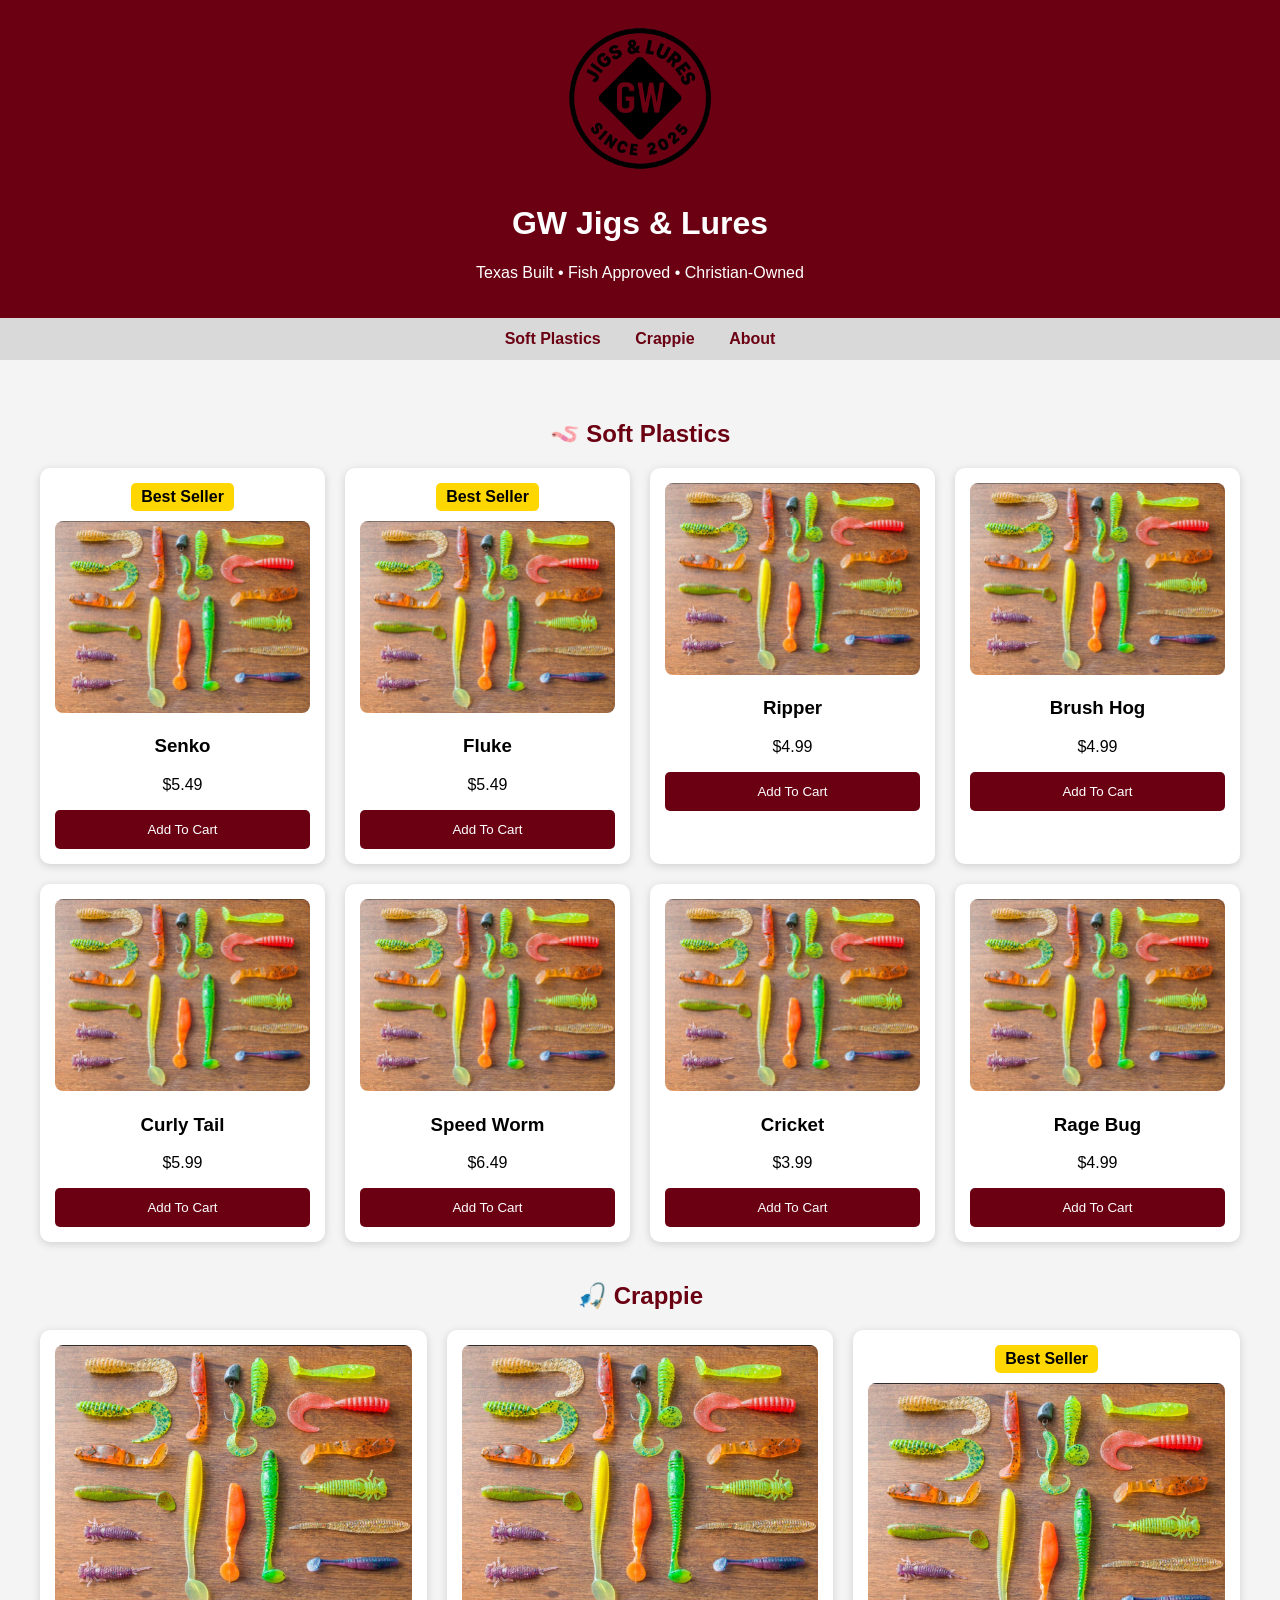
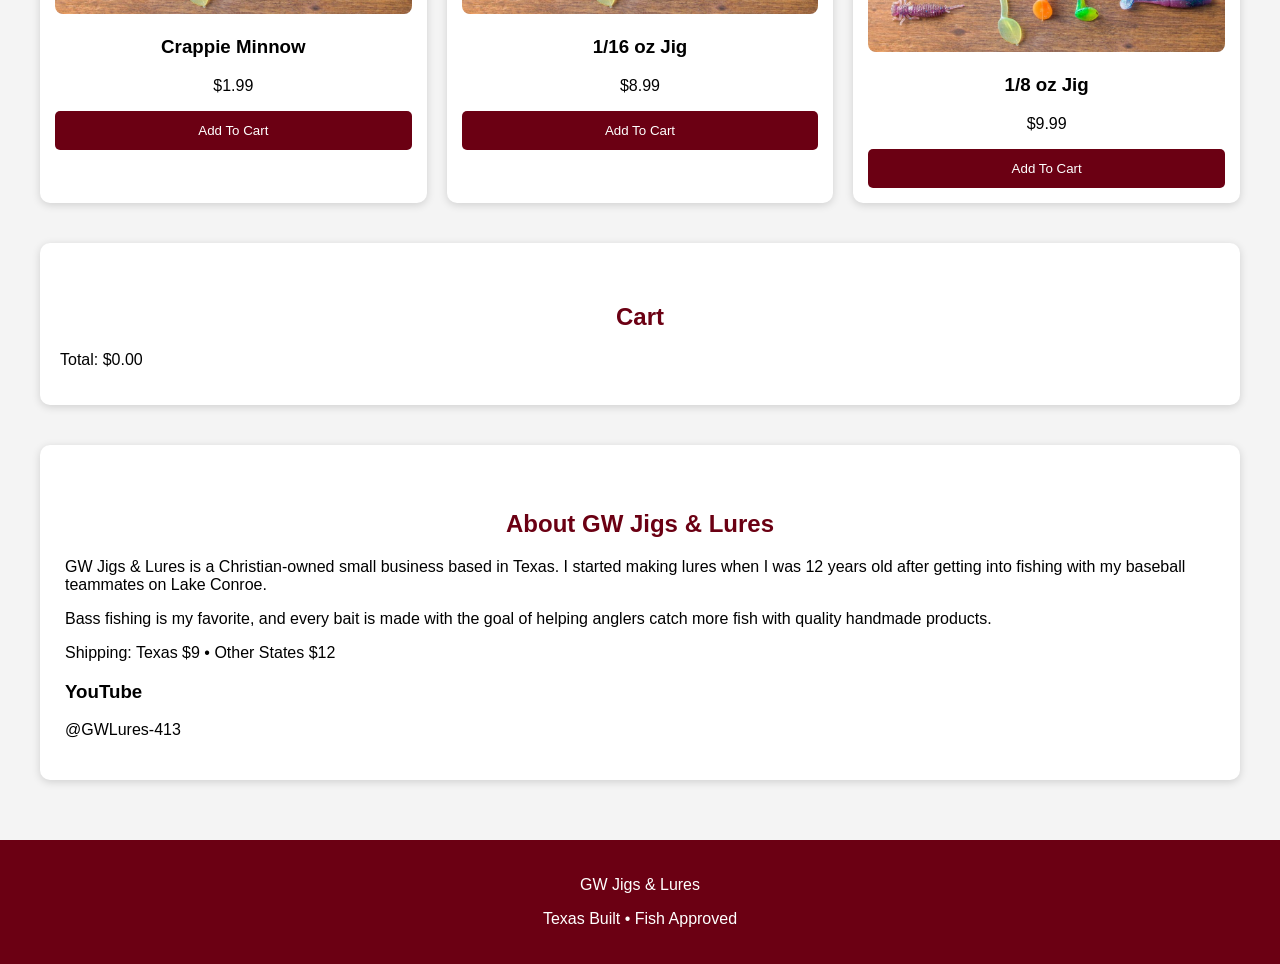
==== commit be3868ab: "index.html" ====
--- a/index.html
+++ b/index.html
@@ -127,7 +127,7 @@
 <header>
 <img src="logo.png" alt="GW Jigs & Lures">
 <h1>GW Jigs & Lures</h1>
-<p>Texas Built • Fish Approved • Christian-Owned ✝️</p>
+<p>Texas Built • Fish Approved • Christian-Owned</p>
 </header>
 
 <nav>
@@ -143,7 +143,7 @@
 <div class="grid">
 
 <div class="card">
-<div class="badge">🏆 Best Seller</div>
+<div class="badge">Best Seller</div>
 <a href="product.html"><img src="placeholder-lure.png"></a>
 <a href="product.html"><h3>Senko</h3></a>
 <p>$5.49</p>
@@ -151,7 +151,7 @@
 </div>
 
 <div class="card">
-<div class="badge">🏆 Best Seller</div>
+<div class="badge"> Best Seller</div>
 <a href="product.html"><img src="placeholder-lure.png"></a>
 <a href="product.html"><h3>Fluke</h3></a>
 <p>$5.49</p>
@@ -200,13 +200,6 @@
 <button onclick="addToCart('Rage Bug',4.99)">Add To Cart</button>
 </div>
 
-<div class="card">
-<a href="product.html"><img src="placeholder-lure.png"></a>
-<a href="product.html"><h3>🎁 Senko Mystery Pack</h3></a>
-<p>$5.49</p>
-<button onclick="addToCart('Senko Mystery Pack',5.49)">Add To Cart</button>
-</div>
-
 </div>
 
 <h2 id="crappie">🎣 Crappie</h2>
@@ -228,7 +221,7 @@
 </div>
 
 <div class="card">
-<div class="badge">🏆 Best Seller</div>
+<div class="badge"> Best Seller</div>
 <a href="product.html"><img src="placeholder-lure.png"></a>
 <a href="product.html"><h3>1/8 oz Jig</h3></a>
 <p>$9.99</p>
@@ -238,7 +231,7 @@
 </div>
 
 <div id="cart">
-<h2>🛒 Cart</h2>
+<h2> Cart</h2>
 <div id="cartItems"></div>
 <p id="total">Total: $0.00</p>
 </div>
@@ -266,7 +259,7 @@
 </div>
 
 <footer>
-<p>GW Jigs & Lures ✝️</p>
+<p>GW Jigs & Lures </p>
 <p>Texas Built • Fish Approved</p>
 </footer>
 
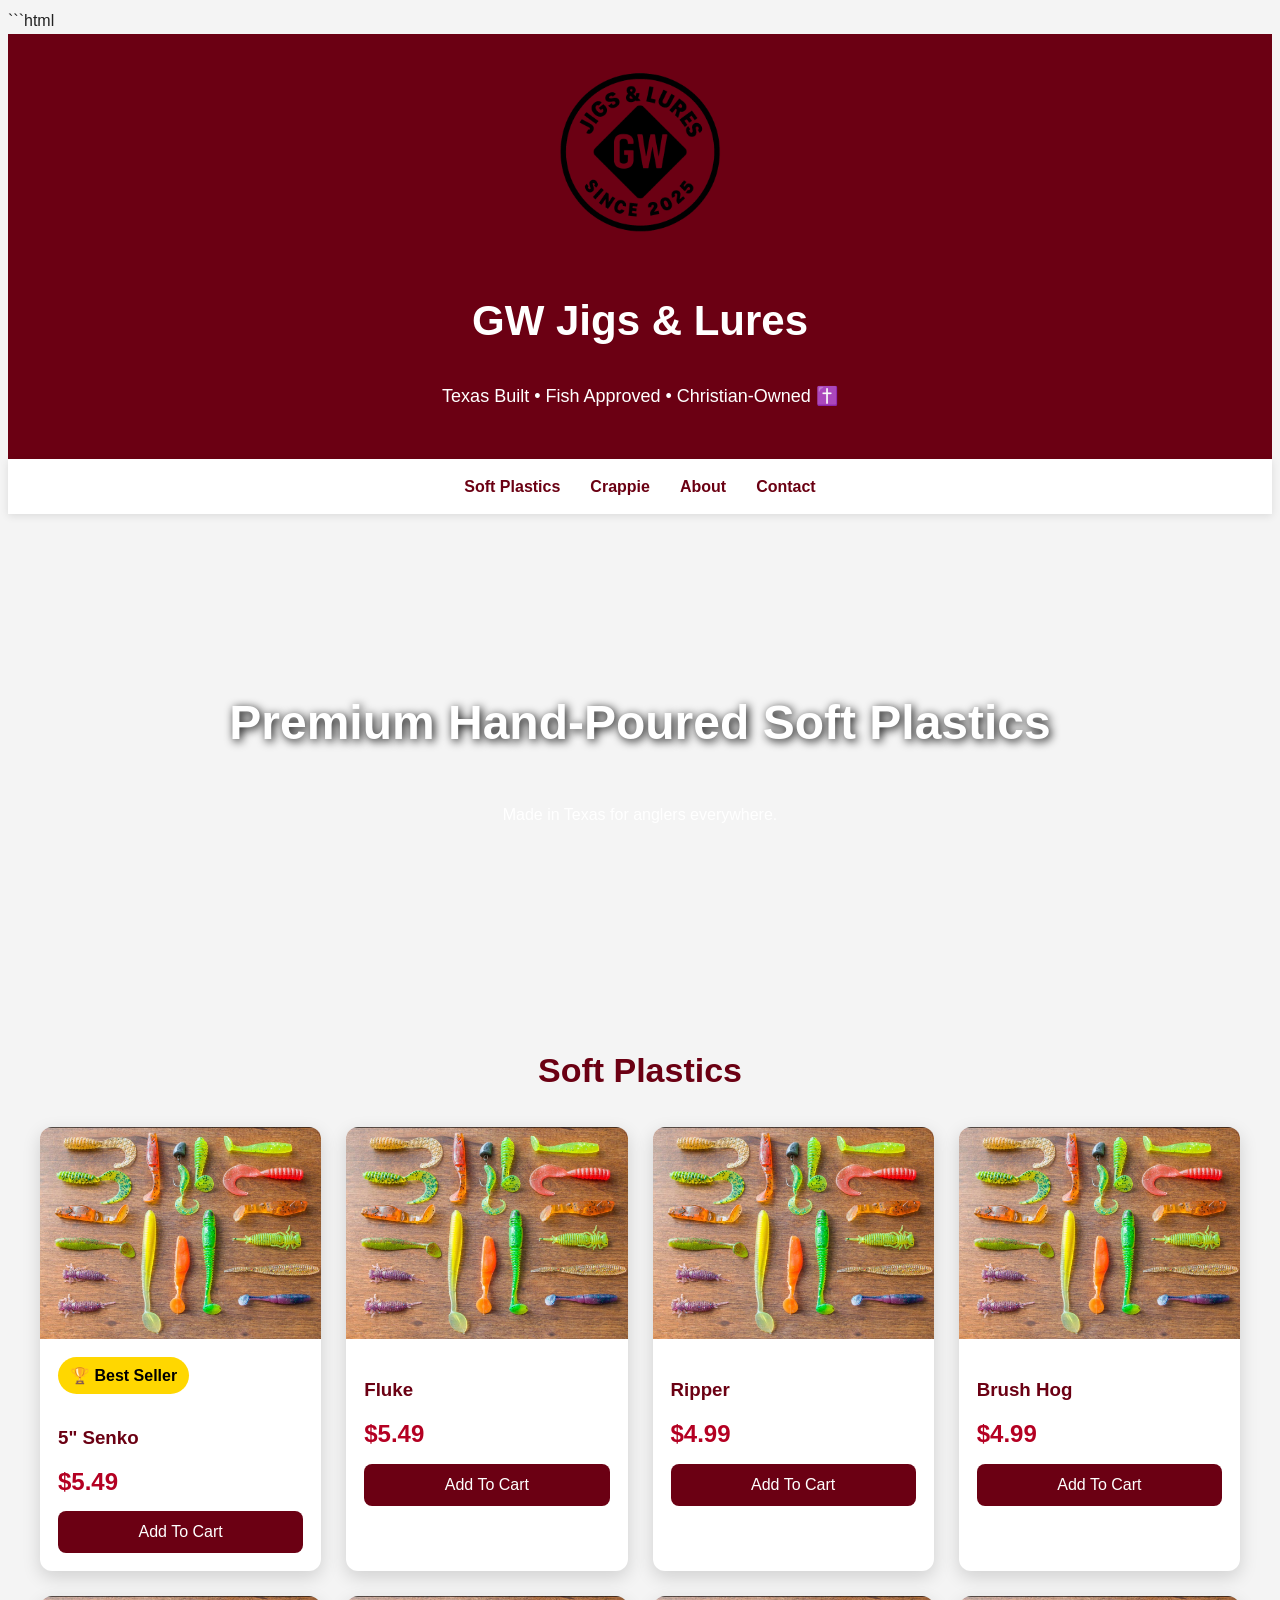
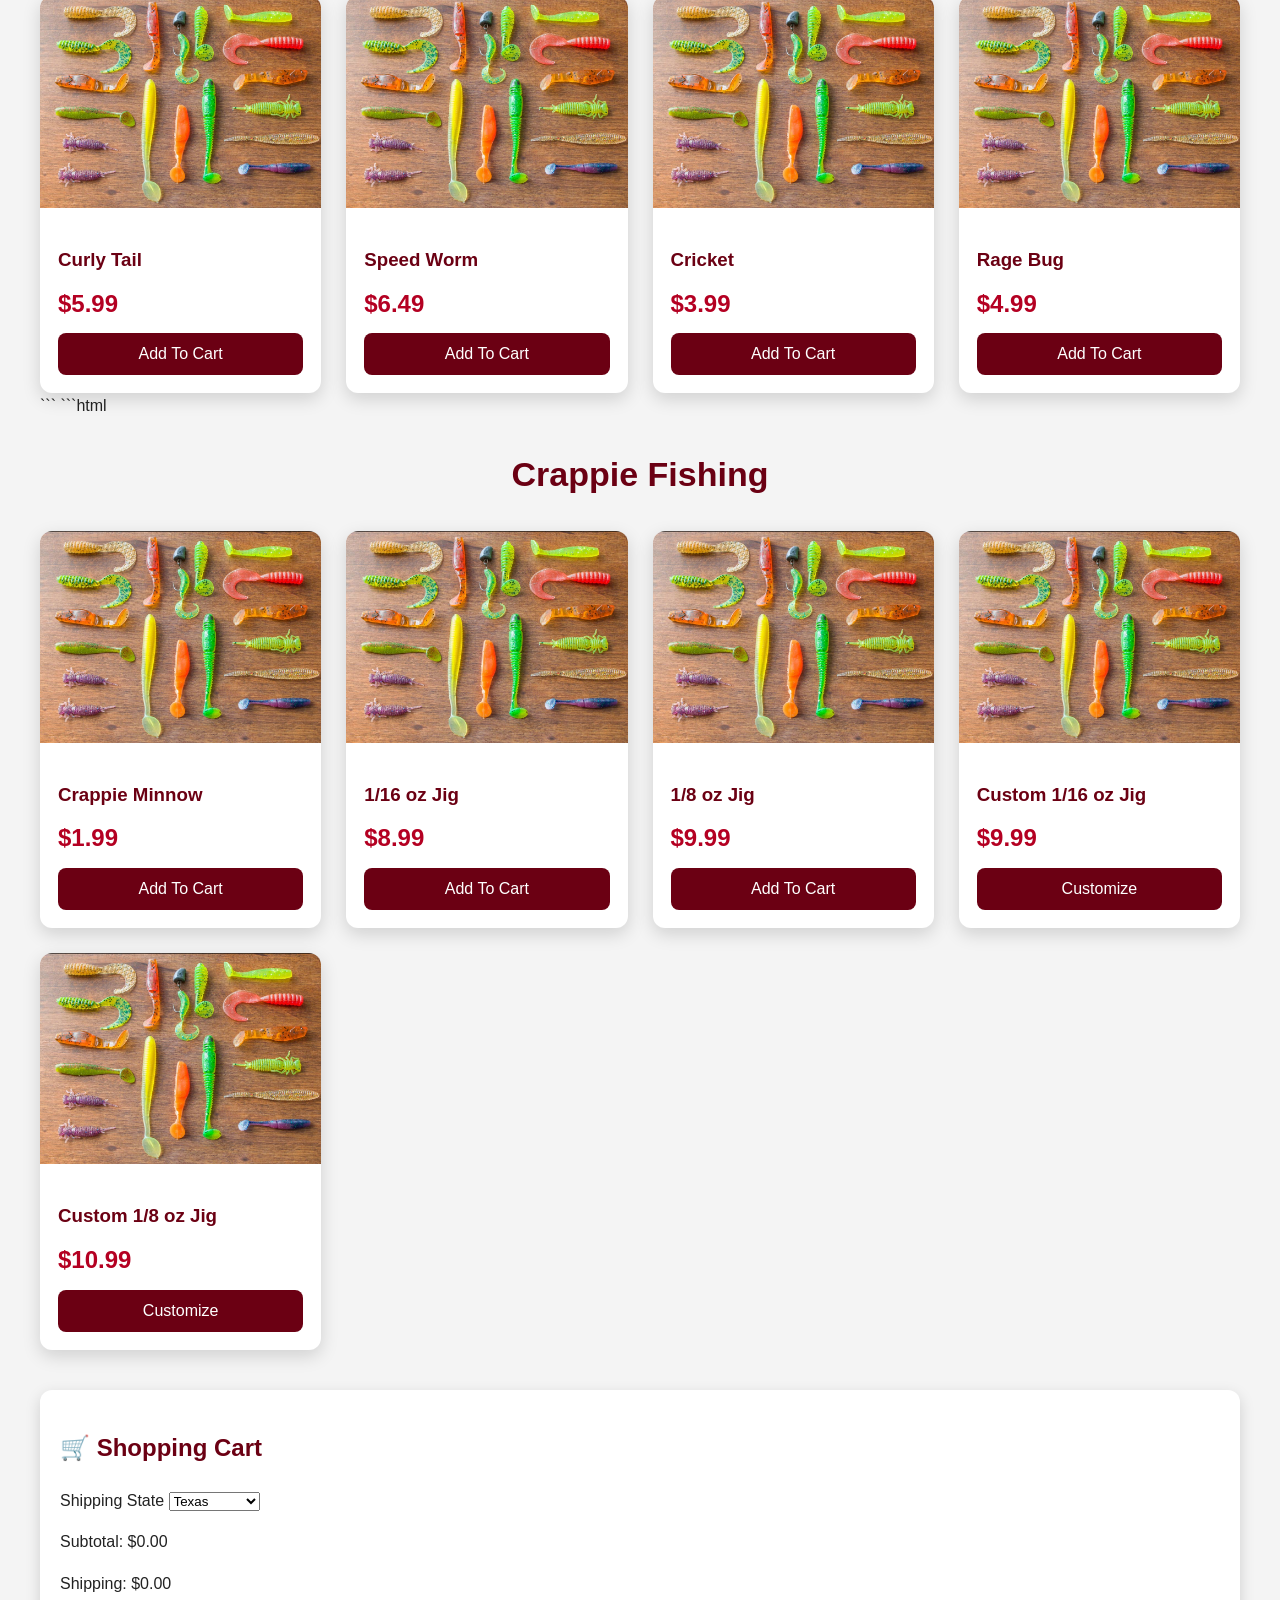
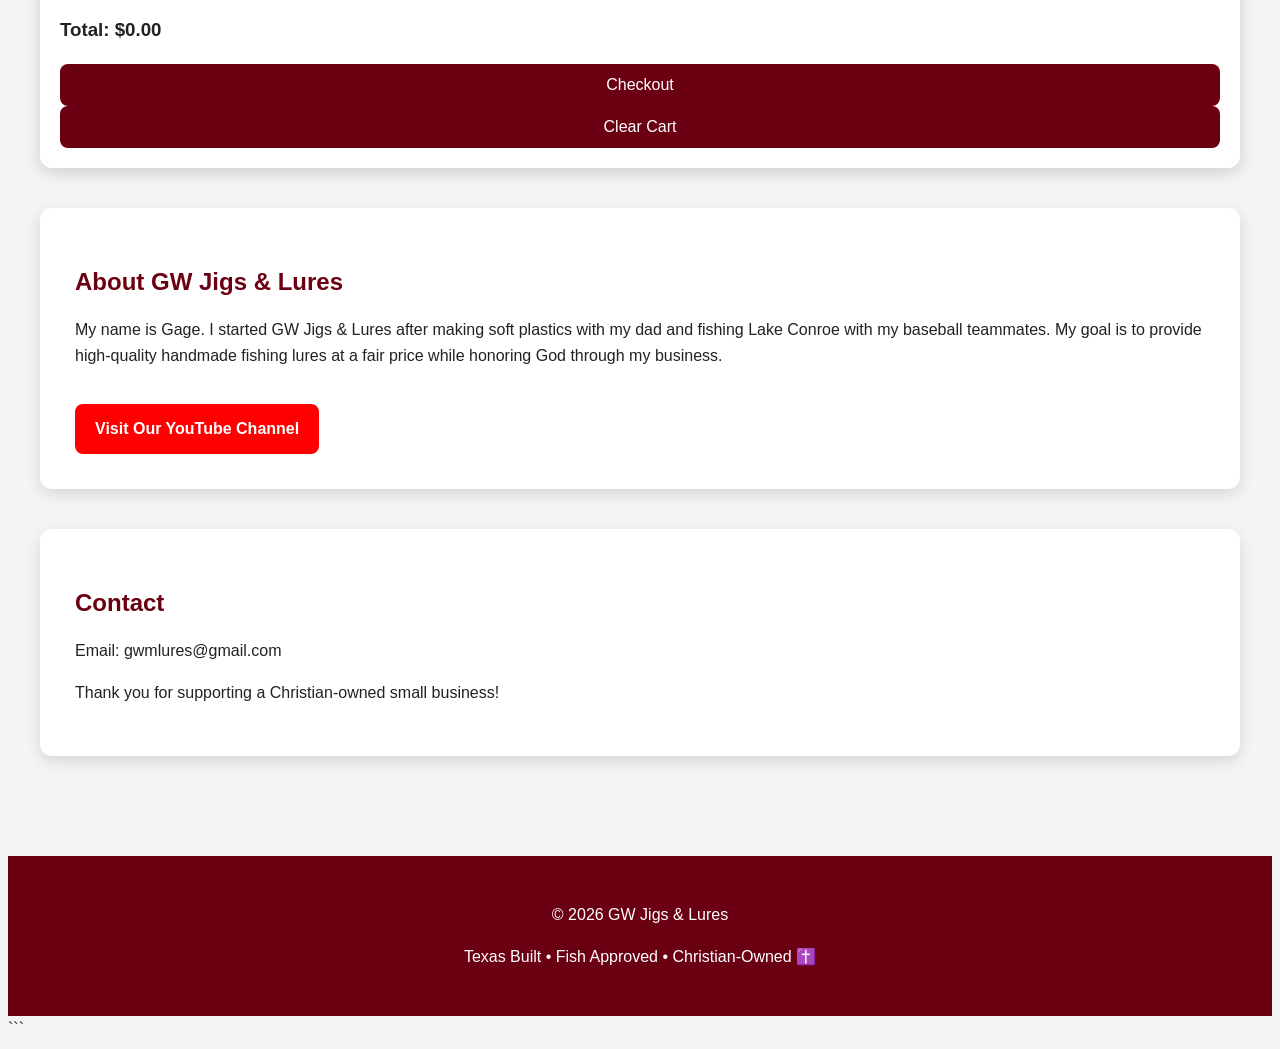
==== commit e536c8b6: "index.html" ====
--- a/index.html
+++ b/index.html
@@ -1,281 +1,452 @@
+```html
 <!DOCTYPE html>
 <html lang="en">
 <head>
+
 <meta charset="UTF-8">
 <meta name="viewport" content="width=device-width, initial-scale=1.0">
+
 <title>GW Jigs & Lures</title>
 
-<style>
-body{
-    margin:0;
-    font-family:Arial,sans-serif;
-    background:#f4f4f4;
-}
-
-header{
-    background:#6b0013;
-    color:white;
-    text-align:center;
-    padding:20px;
-}
-
-header img{
-    width:160px;
-    max-width:90%;
-}
-
-nav{
-    background:#d9d9d9;
-    text-align:center;
-    padding:12px;
-}
-
-nav a{
-    color:#6b0013;
-    text-decoration:none;
-    margin:0 15px;
-    font-weight:bold;
-}
-
-.container{
-    max-width:1200px;
-    margin:auto;
-    padding:20px;
-}
-
-h2{
-    text-align:center;
-    color:#6b0013;
-    margin-top:40px;
-}
-
-.grid{
-    display:grid;
-    grid-template-columns:repeat(auto-fit,minmax(250px,1fr));
-    gap:20px;
-}
-
-.card{
-    background:white;
-    border-radius:10px;
-    padding:15px;
-    text-align:center;
-    box-shadow:0 2px 8px rgba(0,0,0,.15);
-}
-
-.card img{
-    width:100%;
-    border-radius:8px;
-}
-
-.card a{
-    text-decoration:none;
-    color:black;
-}
-
-.badge{
-    background:gold;
-    padding:5px 10px;
-    border-radius:5px;
-    display:inline-block;
-    font-weight:bold;
-    margin-bottom:10px;
-}
-
-button{
-    width:100%;
-    padding:12px;
-    background:#6b0013;
-    color:white;
-    border:none;
-    border-radius:5px;
-    cursor:pointer;
-}
-
-button:hover{
-    background:#8c1027;
-}
-
-#cart{
-    background:white;
-    padding:20px;
-    margin-top:40px;
-    border-radius:10px;
-    box-shadow:0 2px 8px rgba(0,0,0,.15);
-}
-
-.about{
-    background:white;
-    padding:25px;
-    border-radius:10px;
-    margin-top:40px;
-    box-shadow:0 2px 8px rgba(0,0,0,.15);
-}
-
-footer{
-    background:#6b0013;
-    color:white;
-    text-align:center;
-    padding:20px;
-    margin-top:40px;
-}
-</style>
+<link rel="stylesheet" href="style.css">
+
+<script src="products.js"></script>
+<script src="cart.js"></script>
+
 </head>
 
 <body>
 
 <header>
-<img src="logo.png" alt="GW Jigs & Lures">
+
+<img src="logo.png" alt="GW Logo">
+
 <h1>GW Jigs & Lures</h1>
-<p>Texas Built • Fish Approved • Christian-Owned</p>
+
+<p>Texas Built • Fish Approved • Christian-Owned ✝️</p>
+
 </header>
 
 <nav>
-<a href="#softplastics">Soft Plastics</a>
+
+<a href="#soft-plastics">Soft Plastics</a>
+
 <a href="#crappie">Crappie</a>
+
 <a href="#about">About</a>
+
+<a href="#contact">Contact</a>
+
 </nav>
 
+<section class="hero">
+
+<div>
+
+<h2>Premium Hand-Poured Soft Plastics</h2>
+
+<p>Made in Texas for anglers everywhere.</p>
+
+</div>
+
+</section>
+
 <div class="container">
 
-<h2 id="softplastics">🪱 Soft Plastics</h2>
+<h2 class="section-title" id="soft-plastics">
+
+Soft Plastics
+
+</h2>
 
 <div class="grid">
 
 <div class="card">
-<div class="badge">Best Seller</div>
-<a href="product.html"><img src="placeholder-lure.png"></a>
-<a href="product.html"><h3>Senko</h3></a>
-<p>$5.49</p>
-<button onclick="addToCart('Senko',5.49)">Add To Cart</button>
-</div>
-
-<div class="card">
-<div class="badge"> Best Seller</div>
-<a href="product.html"><img src="placeholder-lure.png"></a>
-<a href="product.html"><h3>Fluke</h3></a>
-<p>$5.49</p>
-<button onclick="addToCart('Fluke',5.49)">Add To Cart</button>
-</div>
-
-<div class="card">
-<a href="product.html"><img src="placeholder-lure.png"></a>
-<a href="product.html"><h3>Ripper</h3></a>
-<p>$4.99</p>
-<button onclick="addToCart('Ripper',4.99)">Add To Cart</button>
-</div>
-
-<div class="card">
-<a href="product.html"><img src="placeholder-lure.png"></a>
-<a href="product.html"><h3>Brush Hog</h3></a>
-<p>$4.99</p>
-<button onclick="addToCart('Brush Hog',4.99)">Add To Cart</button>
-</div>
-
-<div class="card">
-<a href="product.html"><img src="placeholder-lure.png"></a>
-<a href="product.html"><h3>Curly Tail</h3></a>
-<p>$5.99</p>
-<button onclick="addToCart('Curly Tail',5.99)">Add To Cart</button>
-</div>
-
-<div class="card">
-<a href="product.html"><img src="placeholder-lure.png"></a>
-<a href="product.html"><h3>Speed Worm</h3></a>
-<p>$6.49</p>
-<button onclick="addToCart('Speed Worm',6.49)">Add To Cart</button>
-</div>
-
-<div class="card">
-<a href="product.html"><img src="placeholder-lure.png"></a>
-<a href="product.html"><h3>Cricket</h3></a>
-<p>$3.99</p>
-<button onclick="addToCart('Cricket',3.99)">Add To Cart</button>
-</div>
-
-<div class="card">
-<a href="product.html"><img src="placeholder-lure.png"></a>
-<a href="product.html"><h3>Rage Bug</h3></a>
-<p>$4.99</p>
-<button onclick="addToCart('Rage Bug',4.99)">Add To Cart</button>
-</div>
-
-</div>
-
-<h2 id="crappie">🎣 Crappie</h2>
+
+<a href="product.html?product=senko">
+
+<img src="placeholder-lure.png">
+
+</a>
+
+<div class="card-content">
+
+<div class="badge">
+
+🏆 Best Seller
+
+</div>
+
+<h3>5" Senko</h3>
+
+<p class="price">$5.49</p>
+
+<button onclick="addToCart('5&quot; Senko',5.49)">
+Add To Cart
+</button>
+
+</div>
+
+</div>
+
+<div class="card">
+
+<a href="product.html?product=fluke">
+
+<img src="placeholder-lure.png">
+
+</a>
+
+<div class="card-content">
+
+<h3>Fluke</h3>
+
+<p class="price">$5.49</p>
+
+<button onclick="addToCart('Fluke',5.49)">
+Add To Cart
+</button>
+
+</div>
+
+</div>
+
+<div class="card">
+
+<a href="product.html?product=ripper">
+
+<img src="placeholder-lure.png">
+
+</a>
+
+<div class="card-content">
+
+<h3>Ripper</h3>
+
+<p class="price">$4.99</p>
+
+<button onclick="addToCart('Ripper',4.99)">
+Add To Cart
+</button>
+
+</div>
+
+</div>
+
+<div class="card">
+
+<a href="product.html?product=brushhog">
+
+<img src="placeholder-lure.png">
+
+</a>
+
+<div class="card-content">
+
+<h3>Brush Hog</h3>
+
+<p class="price">$4.99</p>
+
+<button onclick="addToCart('Brush Hog',4.99)">
+Add To Cart
+</button>
+
+</div>
+
+</div>
+
+<div class="card">
+
+<a href="product.html?product=curlytail">
+
+<img src="placeholder-lure.png">
+
+</a>
+
+<div class="card-content">
+
+<h3>Curly Tail</h3>
+
+<p class="price">$5.99</p>
+
+<button onclick="addToCart('Curly Tail',5.99)">
+Add To Cart
+</button>
+
+</div>
+
+</div>
+
+<div class="card">
+
+<a href="product.html?product=speedworm">
+
+<img src="placeholder-lure.png">
+
+</a>
+
+<div class="card-content">
+
+<h3>Speed Worm</h3>
+
+<p class="price">$6.49</p>
+
+<button onclick="addToCart('Speed Worm',6.49)">
+Add To Cart
+</button>
+
+</div>
+
+</div>
+
+<div class="card">
+
+<a href="product.html?product=cricket">
+
+<img src="placeholder-lure.png">
+
+</a>
+
+<div class="card-content">
+
+<h3>Cricket</h3>
+
+<p class="price">$3.99</p>
+
+<button onclick="addToCart('Cricket',3.99)">
+Add To Cart
+</button>
+
+</div>
+
+</div>
+
+<div class="card">
+
+<a href="product.html?product=ragebug">
+
+<img src="placeholder-lure.png">
+
+</a>
+
+<div class="card-content">
+
+<h3>Rage Bug</h3>
+
+<p class="price">$4.99</p>
+
+<button onclick="addToCart('Rage Bug',4.99)">
+Add To Cart
+</button>
+
+</div>
+
+</div>
+
+</div>
+```
+```html
+<h2 class="section-title" id="crappie">
+
+Crappie Fishing
+
+</h2>
 
 <div class="grid">
 
 <div class="card">
-<a href="product.html"><img src="placeholder-lure.png"></a>
-<a href="product.html"><h3>Crappie Minnow</h3></a>
-<p>$1.99</p>
-<button onclick="addToCart('Crappie Minnow',1.99)">Add To Cart</button>
-</div>
-
-<div class="card">
-<a href="product.html"><img src="placeholder-lure.png"></a>
-<a href="product.html"><h3>1/16 oz Jig</h3></a>
-<p>$8.99</p>
-<button onclick="addToCart('1/16 oz Jig',8.99)">Add To Cart</button>
-</div>
-
-<div class="card">
-<div class="badge"> Best Seller</div>
-<a href="product.html"><img src="placeholder-lure.png"></a>
-<a href="product.html"><h3>1/8 oz Jig</h3></a>
-<p>$9.99</p>
-<button onclick="addToCart('1/8 oz Jig',9.99)">Add To Cart</button>
+
+<a href="product.html?product=minnow">
+
+<img src="placeholder-lure.png" alt="Crappie Minnow">
+
+</a>
+
+<div class="card-content">
+
+<h3>Crappie Minnow</h3>
+
+<p class="price">$1.99</p>
+
+<button onclick="addToCart('Crappie Minnow',1.99)">
+Add To Cart
+</button>
+
+</div>
+
+</div>
+
+<div class="card">
+
+<a href="product.html?product=jig116">
+
+<img src="placeholder-lure.png" alt="1/16 oz Jig">
+
+</a>
+
+<div class="card-content">
+
+<h3>1/16 oz Jig</h3>
+
+<p class="price">$8.99</p>
+
+<button onclick="addToCart('1/16 oz Jig',8.99)">
+Add To Cart
+</button>
+
+</div>
+
+</div>
+
+<div class="card">
+
+<a href="product.html?product=jig18">
+
+<img src="placeholder-lure.png" alt="1/8 oz Jig">
+
+</a>
+
+<div class="card-content">
+
+<h3>1/8 oz Jig</h3>
+
+<p class="price">$9.99</p>
+
+<button onclick="addToCart('1/8 oz Jig',9.99)">
+Add To Cart
+</button>
+
+</div>
+
+</div>
+
+<div class="card">
+
+<a href="product.html?product=custom116">
+
+<img src="placeholder-lure.png" alt="Custom 1/16 Jig">
+
+</a>
+
+<div class="card-content">
+
+<h3>Custom 1/16 oz Jig</h3>
+
+<p class="price">$9.99</p>
+
+<button>
+Customize
+</button>
+
+</div>
+
+</div>
+
+<div class="card">
+
+<a href="product.html?product=custom18">
+
+<img src="placeholder-lure.png" alt="Custom 1/8 Jig">
+
+</a>
+
+<div class="card-content">
+
+<h3>Custom 1/8 oz Jig</h3>
+
+<p class="price">$10.99</p>
+
+<button>
+Customize
+</button>
+
+</div>
+
 </div>
 
 </div>
 
 <div id="cart">
-<h2> Cart</h2>
+
+<h2>🛒 Shopping Cart</h2>
+
 <div id="cartItems"></div>
-<p id="total">Total: $0.00</p>
+
+<label>Shipping State</label>
+
+<select id="state" onchange="displayCart()">
+
+<option value="TX">Texas</option>
+
+<option value="OTHER">Other State</option>
+
+</select>
+
+<p id="subtotal">Subtotal: $0.00</p>
+
+<p id="shipping">Shipping: $0.00</p>
+
+<h3 id="total">Total: $0.00</h3>
+
+<button onclick="checkout()">
+Checkout
+</button>
+
+<button onclick="clearCart()">
+Clear Cart
+</button>
+
 </div>
 
 <div class="about" id="about">
+
 <h2>About GW Jigs & Lures</h2>
 
 <p>
-GW Jigs & Lures is a Christian-owned small business based in Texas.
-I started making lures when I was 12 years old after getting into fishing with my baseball teammates on Lake Conroe.
+
+My name is Gage. I started GW Jigs & Lures after making soft plastics with my dad and fishing Lake Conroe with my baseball teammates. My goal is to provide high-quality handmade fishing lures at a fair price while honoring God through my business.
+
 </p>
 
+<a class="youtube-button"
+href="https://www.youtube.com/@GWLures-413"
+target="_blank">
+
+Visit Our YouTube Channel
+
+</a>
+
+</div>
+
+<div class="about" id="contact">
+
+<h2>Contact</h2>
+
+<p>Email: gwmlures@gmail.com</p>
+
+<p>Thank you for supporting a Christian-owned small business!</p>
+
+</div>
+
+</div>
+
+<footer>
+
 <p>
-Bass fishing is my favorite, and every bait is made with the goal of helping anglers catch more fish with quality handmade products.
+
+© 2026 GW Jigs & Lures
+
 </p>
 
 <p>
-Shipping: Texas $9 • Other States $12
+
+Texas Built • Fish Approved • Christian-Owned ✝️
+
 </p>
 
-<h3>YouTube</h3>
-<p>@GWLures-413</p>
-</div>
-
-</div>
-
-<footer>
-<p>GW Jigs & Lures </p>
-<p>Texas Built • Fish Approved</p>
 </footer>
 
-<script>
-let total = 0;
-
-function addToCart(name, price){
-    total += price;
-
-    document.getElementById("cartItems").innerHTML +=
-    "<p>" + name + " - $" + price.toFixed(2) + "</p>";
-
-    document.getElementById("total").innerHTML =
-    "Total: $" + total.toFixed(2);
-}
-</script>
-
 </body>
+
 </html>
+```
--- a/style.css
+++ b/style.css
@@ -0,0 +1,234 @@
+```css
+/* ===============================
+   GW Jigs & Lures - Version 2
+   =============================== */
+
+*{
+    margin:0;
+    padding:0;
+    box-sizing:border-box;
+}
+
+body{
+    font-family:Arial, Helvetica, sans-serif;
+    background:#f4f4f4;
+    color:#222;
+    line-height:1.6;
+}
+
+header{
+    background:#6b0013;
+    color:white;
+    text-align:center;
+    padding:30px 20px;
+}
+
+header img{
+    width:180px;
+    max-width:90%;
+    margin-bottom:15px;
+}
+
+header h1{
+    font-size:42px;
+}
+
+header p{
+    margin-top:8px;
+    font-size:18px;
+}
+
+nav{
+    background:white;
+    display:flex;
+    justify-content:center;
+    gap:30px;
+    padding:15px;
+    box-shadow:0 2px 8px rgba(0,0,0,.1);
+    position:sticky;
+    top:0;
+    z-index:100;
+}
+
+nav a{
+    text-decoration:none;
+    color:#6b0013;
+    font-weight:bold;
+    transition:.3s;
+}
+
+nav a:hover{
+    color:#b40022;
+}
+
+.hero{
+    background:url("hero.jpg") center/cover no-repeat;
+    min-height:420px;
+    display:flex;
+    align-items:center;
+    justify-content:center;
+    color:white;
+    text-align:center;
+    padding:20px;
+}
+
+.hero h2{
+    font-size:48px;
+    text-shadow:2px 2px 10px black;
+}
+
+.container{
+    max-width:1200px;
+    margin:auto;
+    padding:40px 20px;
+}
+
+.section-title{
+    text-align:center;
+    color:#6b0013;
+    font-size:34px;
+    margin-bottom:30px;
+}
+
+.grid{
+    display:grid;
+    grid-template-columns:repeat(auto-fit,minmax(260px,1fr));
+    gap:25px;
+}
+
+.card{
+    background:white;
+    border-radius:12px;
+    overflow:hidden;
+    box-shadow:0 6px 18px rgba(0,0,0,.15);
+    transition:.3s;
+}
+
+.card:hover{
+    transform:translateY(-8px);
+}
+
+.card img{
+    width:100%;
+    display:block;
+}
+
+.card-content{
+    padding:18px;
+}
+
+.card h3{
+    color:#6b0013;
+    margin-bottom:10px;
+}
+
+.price{
+    color:#b40022;
+    font-size:24px;
+    font-weight:bold;
+    margin:10px 0;
+}
+
+button{
+    background:#6b0013;
+    color:white;
+    border:none;
+    padding:12px;
+    width:100%;
+    border-radius:8px;
+    cursor:pointer;
+    font-size:16px;
+    transition:.3s;
+}
+
+button:hover{
+    background:#8f1027;
+}
+
+.badge{
+    display:inline-block;
+    background:gold;
+    color:black;
+    font-weight:bold;
+    padding:6px 12px;
+    border-radius:20px;
+    margin-bottom:10px;
+}
+
+.about{
+    background:white;
+    padding:35px;
+    border-radius:12px;
+    margin-top:40px;
+    box-shadow:0 5px 15px rgba(0,0,0,.12);
+}
+
+.about h2{
+    color:#6b0013;
+    margin-bottom:15px;
+}
+
+.youtube-button{
+    display:inline-block;
+    background:red;
+    color:white;
+    padding:12px 20px;
+    border-radius:8px;
+    text-decoration:none;
+    font-weight:bold;
+    margin-top:20px;
+}
+
+.youtube-button:hover{
+    background:#c40000;
+}
+
+#cart{
+    background:white;
+    border-radius:12px;
+    padding:20px;
+    margin-top:40px;
+    box-shadow:0 5px 15px rgba(0,0,0,.15);
+}
+
+#cart h2{
+    color:#6b0013;
+}
+
+#cartItems p{
+    margin:10px 0;
+}
+
+footer{
+    margin-top:60px;
+    background:#6b0013;
+    color:white;
+    text-align:center;
+    padding:30px;
+}
+
+footer a{
+    color:white;
+}
+
+@media(max-width:768px){
+
+header h1{
+    font-size:30px;
+}
+
+.hero h2{
+    font-size:34px;
+}
+
+nav{
+    flex-wrap:wrap;
+    gap:15px;
+}
+
+.grid{
+    grid-template-columns:1fr;
+}
+
+}
+```
